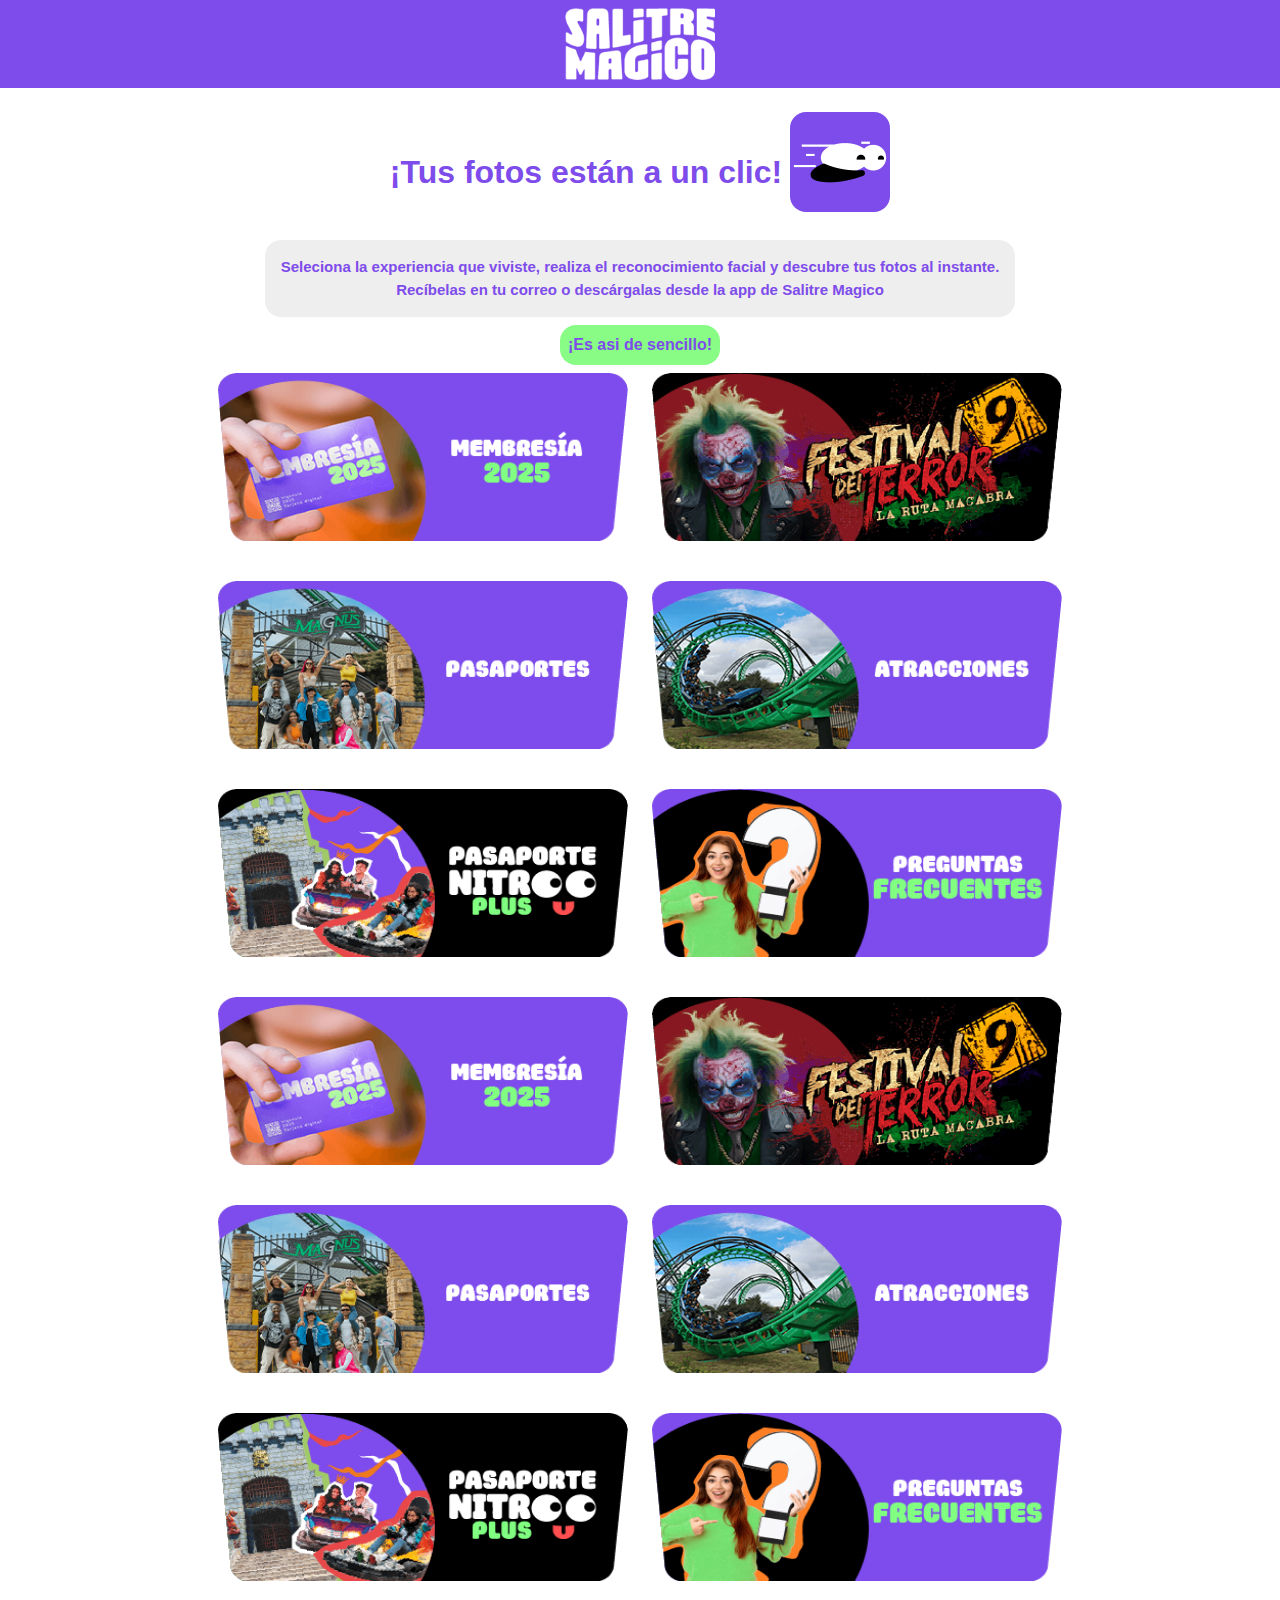
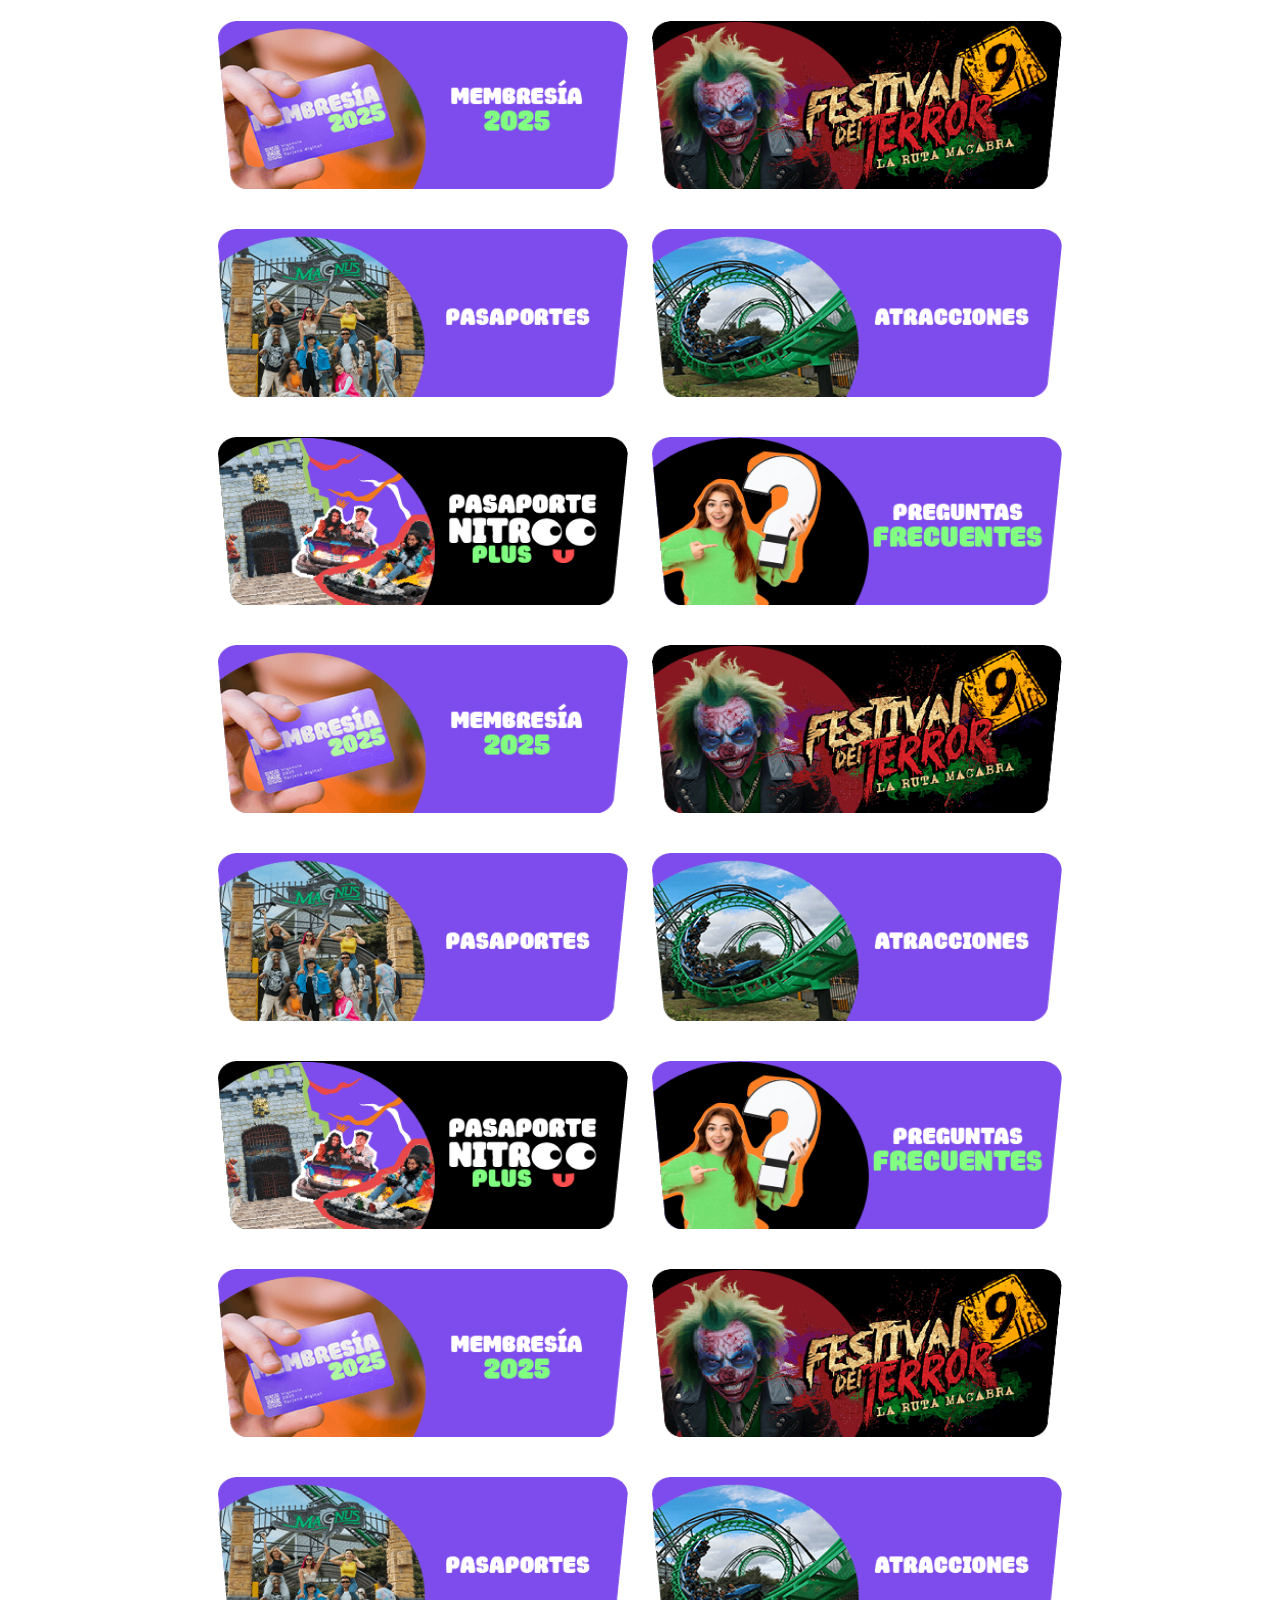
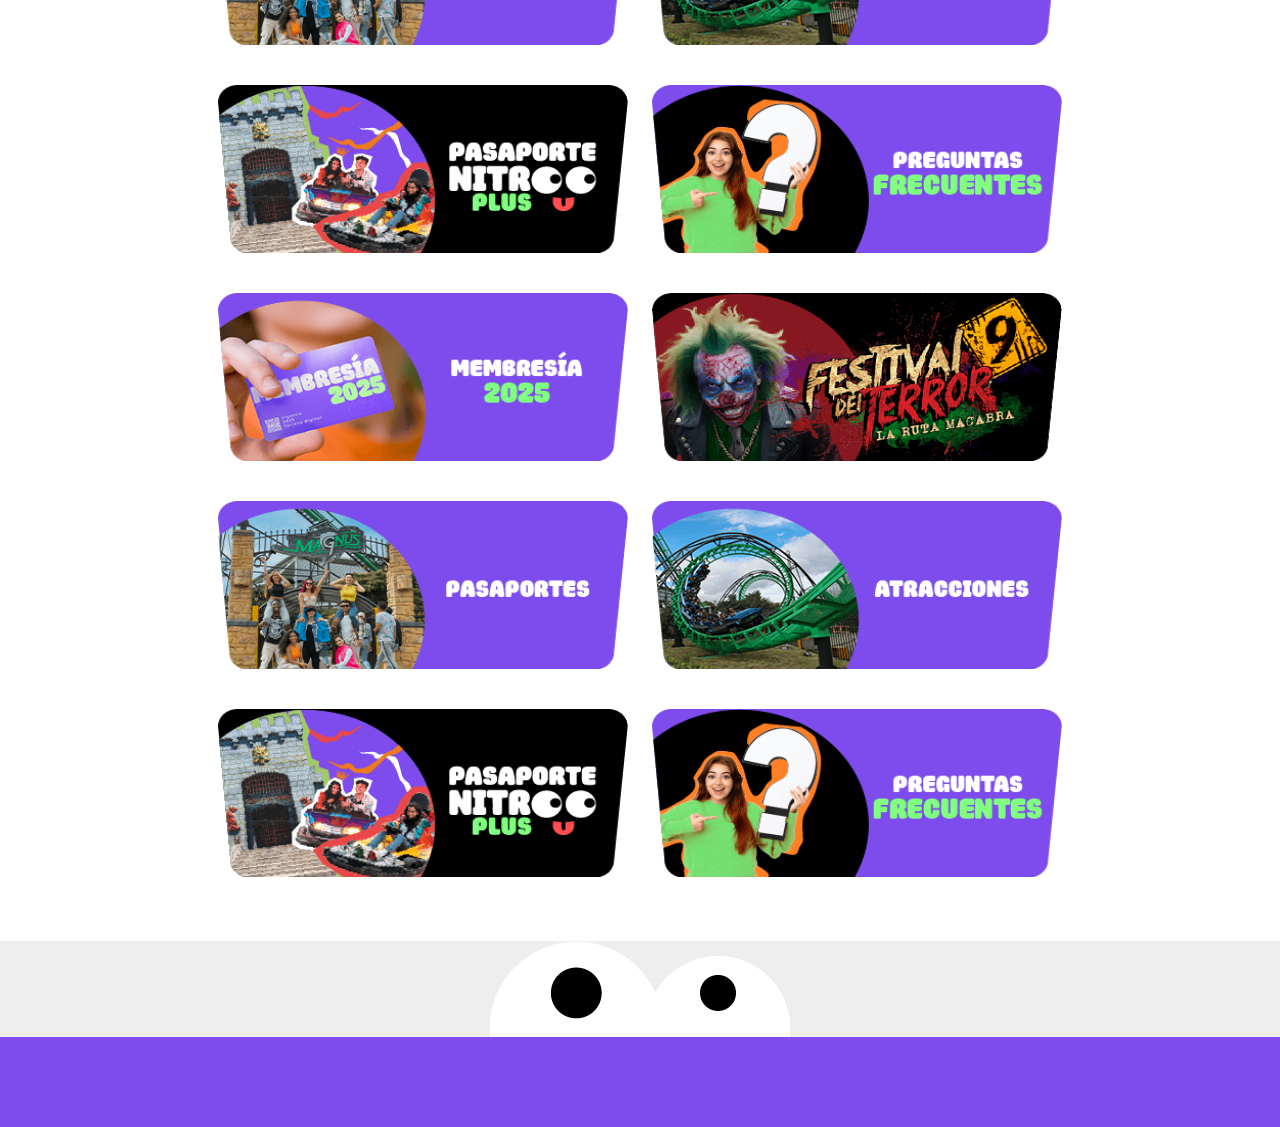
==== index.html @ a3ebba07 "end" ====
<!DOCTYPE html>
<html lang="en">
<head>
  <meta charset="UTF-8">
  <meta name="viewport" content="width=device-width, initial-scale=1.0">
  <title>Categorias</title>
  <link rel="stylesheet" href="css/global.css">
    <link href="https://cdn.jsdelivr.net/npm/bootstrap@5.3.3/dist/css/bootstrap.min.css" rel="stylesheet" integrity="sha384-QWTKZyjpPEjISv5WaRU9OFeRpok6YctnYmDr5pNlyT2bRjXh0JMhjY6hW+ALEwIH" crossorigin="anonymous">
    <link rel="stylesheet" href="https://cdn.jsdelivr.net/npm/bootstrap-icons@1.11.3/font/bootstrap-icons.min.css">
</head>
<body>
<nav class="navbar navbar-expand-lg bg-body-tertiary" style="background-color: #7e4cea !important;">
    <div class="container-fluid">            
        <img src="galery/logo.png" class="img-fluid mx-auto d-block" style="width: 150px;" alt="..." onclick="window.location.href=('/sal_fotos/')">
    </div>
</nav>


<div class="d-flex justify-content-center container-fluid mt-4" >
  <h1 class="d-flex justify-content-center align-items-center gap-2 fs-2 flex-wrap text-center" style="color: #7e4cea;font-weight: 600 !important;">
    ¡Tus fotos están a un clic!
    <span id="image-container">
      <img class="rounded-4 active" src="galery/emo_salitre/ANDRENALINA.png" alt="">
      <img class="rounded-4 " src="galery/emo_salitre/EMOCION.png" alt="">
      <img class="rounded-4 " src="galery/emo_salitre/euforia.png" alt="" >
      <img class="rounded-4 " src="galery/emo_salitre/locura.png" alt="">
      <img class="rounded-4 " src="galery/emo_salitre/IMAGEN AL LADO DEL PRECIO CON FONDO.png" alt="" >
    </span>               
  </h1>
</div>
<div class="d-flex justify-content-center align-items-center flex-column" >
  <div class="d-flex justify-content-center align-items-center flex-column p-3 rounded-4"  style="background-color: var(--G_borde2);color: var(--C_principal);font-weight: bold;margin: 0px 6px 0px 6px;">
    <p class="text-center m-0" style="font-size: 15px !important;">Seleciona la experiencia que viviste, realiza el reconocimiento facial y descubre tus fotos al instante.<br>Recíbelas en tu correo o descárgalas desde la app de Salitre Magico</p>    
  </div>
  <div class="p-2 rounded-4 mt-2" style="background-color: var(--V_pricipal);color: var(--C_principal);font-weight: bold;">
    ¡Es asi de sencillo!
  </div>
</div>

<div class="container-fluid">
  <div class="mt-2 d-flex justify-content-center align-items-center">
    <div class="column d-flex gap-4 flex-wrap align-items-center justify-content-center mb-5" style="max-width: 1800px;">        
      <img height="184" src="galery/cat_1.png" class="attachment-full size-full img_category pb-3" alt="" onclick="window.location.href=('/sal_fotos/sub_elements.html')">
      <img height="184" src="galery/cat_2.png" class="attachment-full size-full img_category pb-3" alt="" onclick="window.location.href=('/sal_fotos/sub_elements.html')">
      <img height="184" src="galery/cat_3.png" class="attachment-full size-full img_category pb-3" alt="" onclick="window.location.href=('/sal_fotos/sub_elements.html')">      
      <img height="184" src="galery/cat_4.png" class="attachment-full size-full img_category pb-3" alt="" onclick="window.location.href=('/sal_fotos/sub_elements.html')">      
      <img height="184" src="galery/cat_5.png" class="attachment-full size-full img_category pb-3" alt="" onclick="window.location.href=('/sal_fotos/sub_elements.html')">      
      <img height="184" src="galery/cat_6.png" class="attachment-full size-full img_category pb-3" alt="" onclick="window.location.href=('/sal_fotos/sub_elements.html')">      
      <img height="184" src="galery/cat_1.png" class="attachment-full size-full img_category pb-3" alt="" onclick="window.location.href=('/sal_fotos/sub_elements.html')">
      <img height="184" src="galery/cat_2.png" class="attachment-full size-full img_category pb-3" alt="" onclick="window.location.href=('/sal_fotos/sub_elements.html')">
      <img height="184" src="galery/cat_3.png" class="attachment-full size-full img_category pb-3" alt="" onclick="window.location.href=('/sal_fotos/sub_elements.html')">      
      <img height="184" src="galery/cat_4.png" class="attachment-full size-full img_category pb-3" alt="" onclick="window.location.href=('/sal_fotos/sub_elements.html')">      
      <img height="184" src="galery/cat_5.png" class="attachment-full size-full img_category pb-3" alt="" onclick="window.location.href=('/sal_fotos/sub_elements.html')">      
      <img height="184" src="galery/cat_6.png" class="attachment-full size-full img_category pb-3" alt="" onclick="window.location.href=('/sal_fotos/sub_elements.html')">      
      <img height="184" src="galery/cat_1.png" class="attachment-full size-full img_category pb-3" alt="" onclick="window.location.href=('/sal_fotos/sub_elements.html')">
      <img height="184" src="galery/cat_2.png" class="attachment-full size-full img_category pb-3" alt="" onclick="window.location.href=('/sal_fotos/sub_elements.html')">
      <img height="184" src="galery/cat_3.png" class="attachment-full size-full img_category pb-3" alt="" onclick="window.location.href=('/sal_fotos/sub_elements.html')">      
      <img height="184" src="galery/cat_4.png" class="attachment-full size-full img_category pb-3" alt="" onclick="window.location.href=('/sal_fotos/sub_elements.html')">      
      <img height="184" src="galery/cat_5.png" class="attachment-full size-full img_category pb-3" alt="" onclick="window.location.href=('/sal_fotos/sub_elements.html')">      
      <img height="184" src="galery/cat_6.png" class="attachment-full size-full img_category pb-3" alt="" onclick="window.location.href=('/sal_fotos/sub_elements.html')">      
      <img height="184" src="galery/cat_1.png" class="attachment-full size-full img_category pb-3" alt="" onclick="window.location.href=('/sal_fotos/sub_elements.html')">
      <img height="184" src="galery/cat_2.png" class="attachment-full size-full img_category pb-3" alt="" onclick="window.location.href=('/sal_fotos/sub_elements.html')">
      <img height="184" src="galery/cat_3.png" class="attachment-full size-full img_category pb-3" alt="" onclick="window.location.href=('/sal_fotos/sub_elements.html')">      
      <img height="184" src="galery/cat_4.png" class="attachment-full size-full img_category pb-3" alt="" onclick="window.location.href=('/sal_fotos/sub_elements.html')">      
      <img height="184" src="galery/cat_5.png" class="attachment-full size-full img_category pb-3" alt="" onclick="window.location.href=('/sal_fotos/sub_elements.html')">      
      <img height="184" src="galery/cat_6.png" class="attachment-full size-full img_category pb-3" alt="" onclick="window.location.href=('/sal_fotos/sub_elements.html')">      
      <img height="184" src="galery/cat_1.png" class="attachment-full size-full img_category pb-3" alt="" onclick="window.location.href=('/sal_fotos/sub_elements.html')">
      <img height="184" src="galery/cat_2.png" class="attachment-full size-full img_category pb-3" alt="" onclick="window.location.href=('/sal_fotos/sub_elements.html')">
      <img height="184" src="galery/cat_3.png" class="attachment-full size-full img_category pb-3" alt="" onclick="window.location.href=('/sal_fotos/sub_elements.html')">      
      <img height="184" src="galery/cat_4.png" class="attachment-full size-full img_category pb-3" alt="" onclick="window.location.href=('/sal_fotos/sub_elements.html')">      
      <img height="184" src="galery/cat_5.png" class="attachment-full size-full img_category pb-3" alt="" onclick="window.location.href=('/sal_fotos/sub_elements.html')">      
      <img height="184" src="galery/cat_6.png" class="attachment-full size-full img_category pb-3" alt="" onclick="window.location.href=('/sal_fotos/sub_elements.html')">      
      <img height="184" src="galery/cat_1.png" class="attachment-full size-full img_category pb-3" alt="" onclick="window.location.href=('/sal_fotos/sub_elements.html')">
      <img height="184" src="galery/cat_2.png" class="attachment-full size-full img_category pb-3" alt="" onclick="window.location.href=('/sal_fotos/sub_elements.html')">
      <img height="184" src="galery/cat_3.png" class="attachment-full size-full img_category pb-3" alt="" onclick="window.location.href=('/sal_fotos/sub_elements.html')">      
      <img height="184" src="galery/cat_4.png" class="attachment-full size-full img_category pb-3" alt="" onclick="window.location.href=('/sal_fotos/sub_elements.html')">      
      <img height="184" src="galery/cat_5.png" class="attachment-full size-full img_category pb-3" alt="" onclick="window.location.href=('/sal_fotos/sub_elements.html')">      
      <img height="184" src="galery/cat_6.png" class="attachment-full size-full img_category pb-3" alt="" onclick="window.location.href=('/sal_fotos/sub_elements.html')">      
    </div>
  </div>                     
</div>

<footer>
  <div class="d-flex justify-content-center" style="background-color: var(--G_borde2);">
    <img src="galery/emoji ojos.png" alt="" srcset="" class="img-fluid" style="width: calc(200px + 10vw); max-width: 300px; min-width: 100px;">  
  </div>
  <div style="background-color: #7e4cea;width: 100%;height: 90px;" class="d-flex justify-content-center pt-2"></div>
</footer>
</body>

</html>
<script src="https://cdn.jsdelivr.net/npm/bootstrap@5.3.3/dist/js/bootstrap.bundle.min.js" integrity="sha384-YvpcrYf0tY3lHB60NNkmXc5s9fDVZLESaAA55NDzOxhy9GkcIdslK1eN7N6jIeHz" crossorigin="anonymous"></script>
<script type="module">
  const images = document.querySelectorAll('#image-container img');
  let currentIndex = 0;

  images[currentIndex].classList.add('active');

  setInterval(() => {
      
      images[currentIndex].classList.remove('active');
      images[currentIndex].classList.add('next');
          
      currentIndex = (currentIndex + 1) % images.length;
      images[currentIndex].classList.remove('next');  
      images[currentIndex].classList.add('active');
  }, 2000);

</script>
---- css/global.css ----
*{
  box-sizing: border-box;
  margin: 0;
  font-family: 'M PLUS Rounded 1c', sans-serif;    
}
body{
    height: 100vh;
    width: 100%;
    display: flex;
    justify-content: space-between;
    flex-direction: column;

}
:root {
    --C_principal: #7e4cea;
    --C_oscuro:#4f3a99;
    --C_clara:#a68ee8;
    --V_pricipal:#88fc84;
    --V_clara:#a9ffa9;
    --V_Clara_plus:#d9ffa9;
    --G_texo:#868686;
    --G_fondo:#b1b1b1;
    --G_borde:#c5c5c5;
    --G_borde2:#eeeeee;
  }
.off_border{
    border: none !important;
}

.img_category{
	width: calc(50px + 50vw);
	max-width: 410px;
	min-width: 100px;

	height: calc(80px + 10vw);
	max-height: 184px;
    transition: 0.3s;
    cursor: pointer;
}

.img_category:hover{
    
    transform: rotate(10deg);
}
.img_container{
    transition: 0.5s;
    cursor: pointer;
}
.img_container:hover{
    cursor: pointer;    
    transform: scale(1.05);    
}
.select_img::before {
    content: "";
    background-image: url(../galery/emo_salitre/IMAGEN\ AL\ LADO\ DEL\ PRECIO\ SIN\ FONDO.png);
    background-size: 40%;
    background-repeat: no-repeat;
    background-position: center;
    width: 100%;
    height: 100%;    
    position: absolute;
    top: 0;
    left: 0;
    background-color: rgba(109, 109, 109, 0.377);
    backdrop-filter: blur(2px); 
    z-index: 2;
    border-radius: 20px; 
}

.checkbox_salitre[type="checkbox"] {	
	-webkit-appearance: none;
	appearance: none;	
	background-color: #fff;	
	margin: 0;	
	font: inherit;
	color: #7e4cea;
	width: 1.15em;
	height: 1.15em;
	border: 0.15em solid #7e4cea;
	border-radius: 0.15em;
	transform: translateY(-0.075em);
	display: grid;
	place-content: center;
  }



  .checkbox_salitre[type="checkbox"]::before {	
	content: "";
	width: 0.65em;
	height: 0.65em;
	transform: scale(0);
	transition: 120ms transform ease-in-out;
	box-shadow: inset 1em 1em var(--form-control-color);
	background-color: #7e4cea;
  }


  .checkbox_salitre[type="checkbox"]:checked::before {
	transform: scale(1);
  }



/*Progres Bar*/
.progres{
    background-color: var(--V_pricipal);
    padding: 15px 25px 15px 25px;
    border-radius: 15px;
    color: var(--C_oscuro);
    font-weight: 600;
    transition: 0.5s;
}

.progres_active {
    background-color: var(--C_principal);
    color: white;
}


/*Scrool Bar*/
.shoppy_body{    
	height: 500px;
    width: 100%;
    animation: fade-in 0.3s forwards;    
    
}
@keyframes fade-in{
    0%{
        width: 0%;
    }
    100%{
        width: 100%;
    }
}
.shoppy_body::-webkit-scrollbar{
    background: #a68ee88e;
    width: 7px;

}
.shoppy_body::-webkit-scrollbar-thumb{
    background: var(--C_clara);

}

/*Cards*/
.i_content{
    background-position: center;
    background-repeat: no-repeat;
    background-size: contain;
    border-radius: 10%;    
    width: 170px;
    height: 150px;
}

/*Description Overflow*/

.modal_text{
    background: none;
    border: none;
    color: var(--C_principal);
    font-weight: bold;
    position: absolute;
    top: 0;
    right: 0;
    cursor: pointer;
    background: url(/galery/Icons/icon_detail.png);
    width: 30px;
    height: 30px;
    background-repeat: no-repeat;
    background-position: center;
    background-size: contain;
    border-radius: 50%;
    transition: 0.2s;
    z-index: 2;
}
.modal_text:hover{
    width: 35px;
    height: 35px;
}
.modal_text_active{
    z-index: 4;
}
.text_content_active{
    background: var(--C_clara); 
    position: absolute;       
    overflow: initial;
    max-height: fit-content !important;
    z-index: 3;
}
.text_content_active h2{
    color: white !important;

}
.text_content_active h3{    
    color: white !important;

}
.text_content_active p{
    color: white !important;
}


/*Lista Precios*/
.list_price_container{
    list-style: none;
    text-align: center;
    padding: 0px;
    line-height: 25px;
    font-weight: bold;
    font-size: 21px;
}

.restart{
    border: none;
    background: none;
    color: var(--C_principal);
    font-weight: bold;
    font-size: 50px;
    cursor: pointer;
    transition: 0.3s;
}
.restart:hover{
    color: var(--c_oscuro);     
}

.more{
    border: none;
    background: none;
    color: var(--C_principal);
    font-weight: bold;
    font-size: 30px;
    cursor: pointer;
    transition: 0.3s;
}
.more:hover{
    color: var(--V_pricipal);     
}

.quantity_content{
    border: 1px solid var(--G_texo);
    padding: 5px 10px 5px 10px;
    font-size: 30px;    
    height: 40px;    
}

/*Input Descuento*/
.input_des{
    text-align: center;
    border: none;    
    border: 2px solid var(--G_texo);
    border-radius: 1    px;    
    color: var(--G_texo);
    font-size: 15px;

}

.input_des:focus{
    outline: none;
}
/*Botones Persolanizados*/
.aplica_descuento_btn{
    background: none;
    border: none;
    background-color: black;
    color: white;
    width: auto;    
    padding: 10px 30px 10px 30px;
    border-radius: 15px;
    font-weight:bold;
    font-size: 15px;    
    background-color: var(--V_pricipal);
    color: var(--C_oscuro);
    margin-bottom: 10px;
    transition: 0.3s;
}
.aplica_descuento_btn:hover{
    background-color: var(--V_clara);  
    color: black;  
    cursor: pointer;
}   
.aplica_descuento_btn:active{
    background-color: var(--V_pricipal);
} 

.aplica_descuento_btn2{
    background: none;
    border: none;
    background-color: black;
    color: white;
    width: auto;    
    padding: 10px 30px 10px 30px;
    border-radius: 15px;
    font-weight:bold;
    font-size: 15px;    
    background-color: var(--C_oscuro);
    color: white;
    margin-bottom: 10px;
    transition: 0.3s;
}
.aplica_descuento_btn2:hover{
    background-color: var(--C_clara);
    color: var(--C_oscuro);
    cursor: pointer;
}   
.aplica_descuento_btn2:active{
    background-color: var(--C_oscuro);
} 


.btns_container{
    width: 100%;
    display: flex;
    justify-content: center;    
    margin-top: 20px;
}
.btns_content{
    width: 80%;
    max-width: 700px;
    display: flex;
    justify-content: space-between;  
}

.btn_shoppy{
    background: none;
    border: none;
    background-color: black;
    color: white;
    width: auto;
    padding: 10px 50px 10px 50px;
    border-radius: 15px;
    font-weight:bold;
    font-size: 15px;
    cursor: pointer;
    transition: 0.3s;
}
.btn_shoppy:hover{
    padding: 10px 55px 10px 55px;
}
.ant{
    background-color: var(--C_principal);
}
.ant:hover{
    background-color: var(--C_oscuro);
}
.ant:active{
    background-color: var(--C_principal);
}

.next{
    background-color: var(--V_pricipal);
    color: var(--C_oscuro);
    transition: 0.3s;

}
.next:hover{
    background-color: var(--V_clara);
    
}
.next:active{
    background-color: var(--V_pricipal);
}

/*Background con  imagenes*/
.img_bag{
	background-size: contain;
    background-repeat: no-repeat;
    background-position: center;
}


/*Puntos de quiebre*/
@media all and (max-width: 767px) {
    h5{
        font-size: 17px !important;
    }
    p{
        font-size: 12px !important;
    }
    .container_data_photo{
        gap: 10px;
    }
}

/*Cambio de imagenes index*/
#image-container {
    position: relative;    
    height: max-content;    
    width: 100px;    
    height: 120px;
    overflow: hidden;
    
}

#image-container img {
    max-width: 100px;
    
    position: absolute;
    top: 0;
    left: 0;
    opacity: 0;
    transform: translateY(0);
    transition: opacity 1s ease-in-out;
    height: 100px;
}

.active{    
    opacity: 1 !important;
    animation: 1s alternate slide_out2;
}
.next{    
    opacity: 0 !important;
    animation: 1s alternate slide_out;
}

@keyframes slide_out {
    0%{        
        transform: translateY(0);
    }60%{        
        transform: translateY(120%);
    }100%{        
        transform: translateY(100%);    
    }
}

@keyframes slide_out2 {
    0%{        
        transform: translateY(-100%);
    }60%{        
        transform: translateY(20%);
    }100%{        
        transform: translateY(0);    
    }
}

/*Addi*/
.addi_banner_log{
    background: url(https://statics.addi.com/assets/addi-icon-lineal.png) center center / contain no-repeat, transparent;
}
.addi_banner_info_img{
    display: inline-block;
    opacity: 1;
    transform: none;
    width: initial;
    height: 0.8em !important;
}
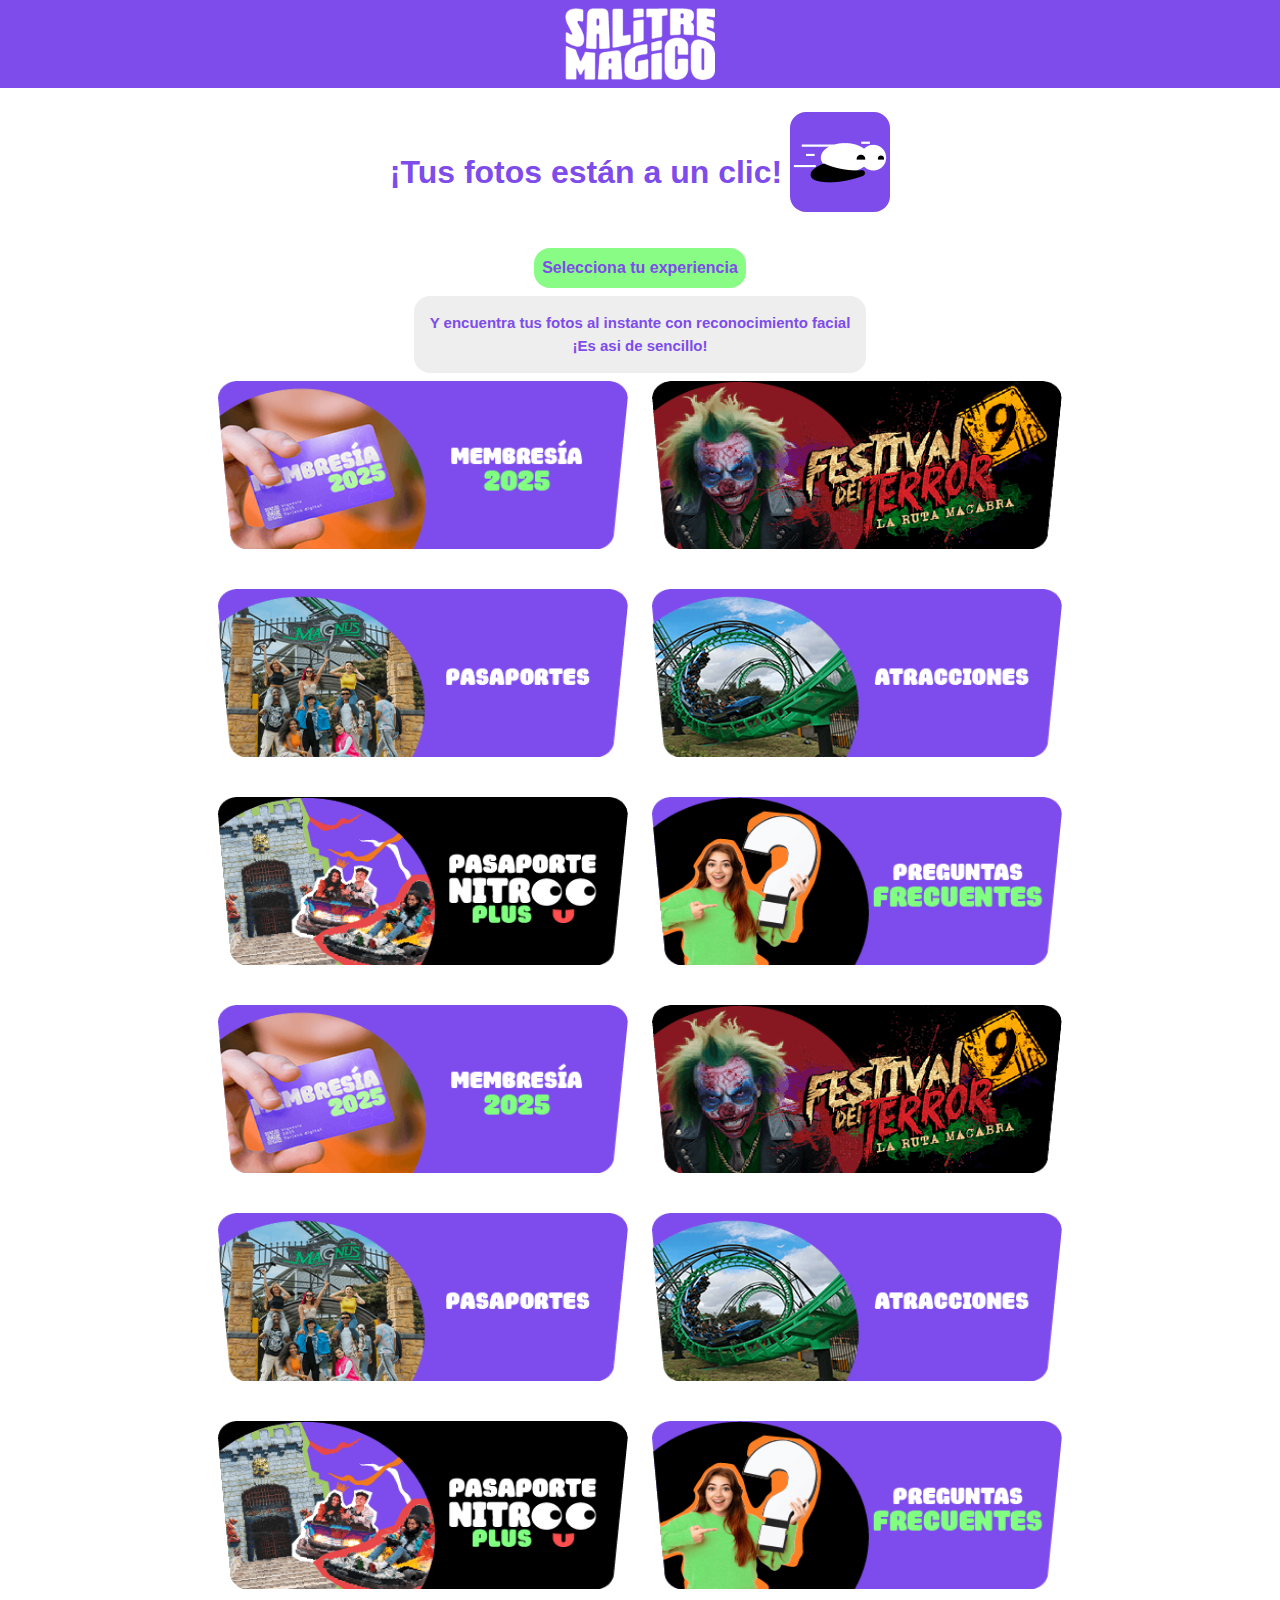
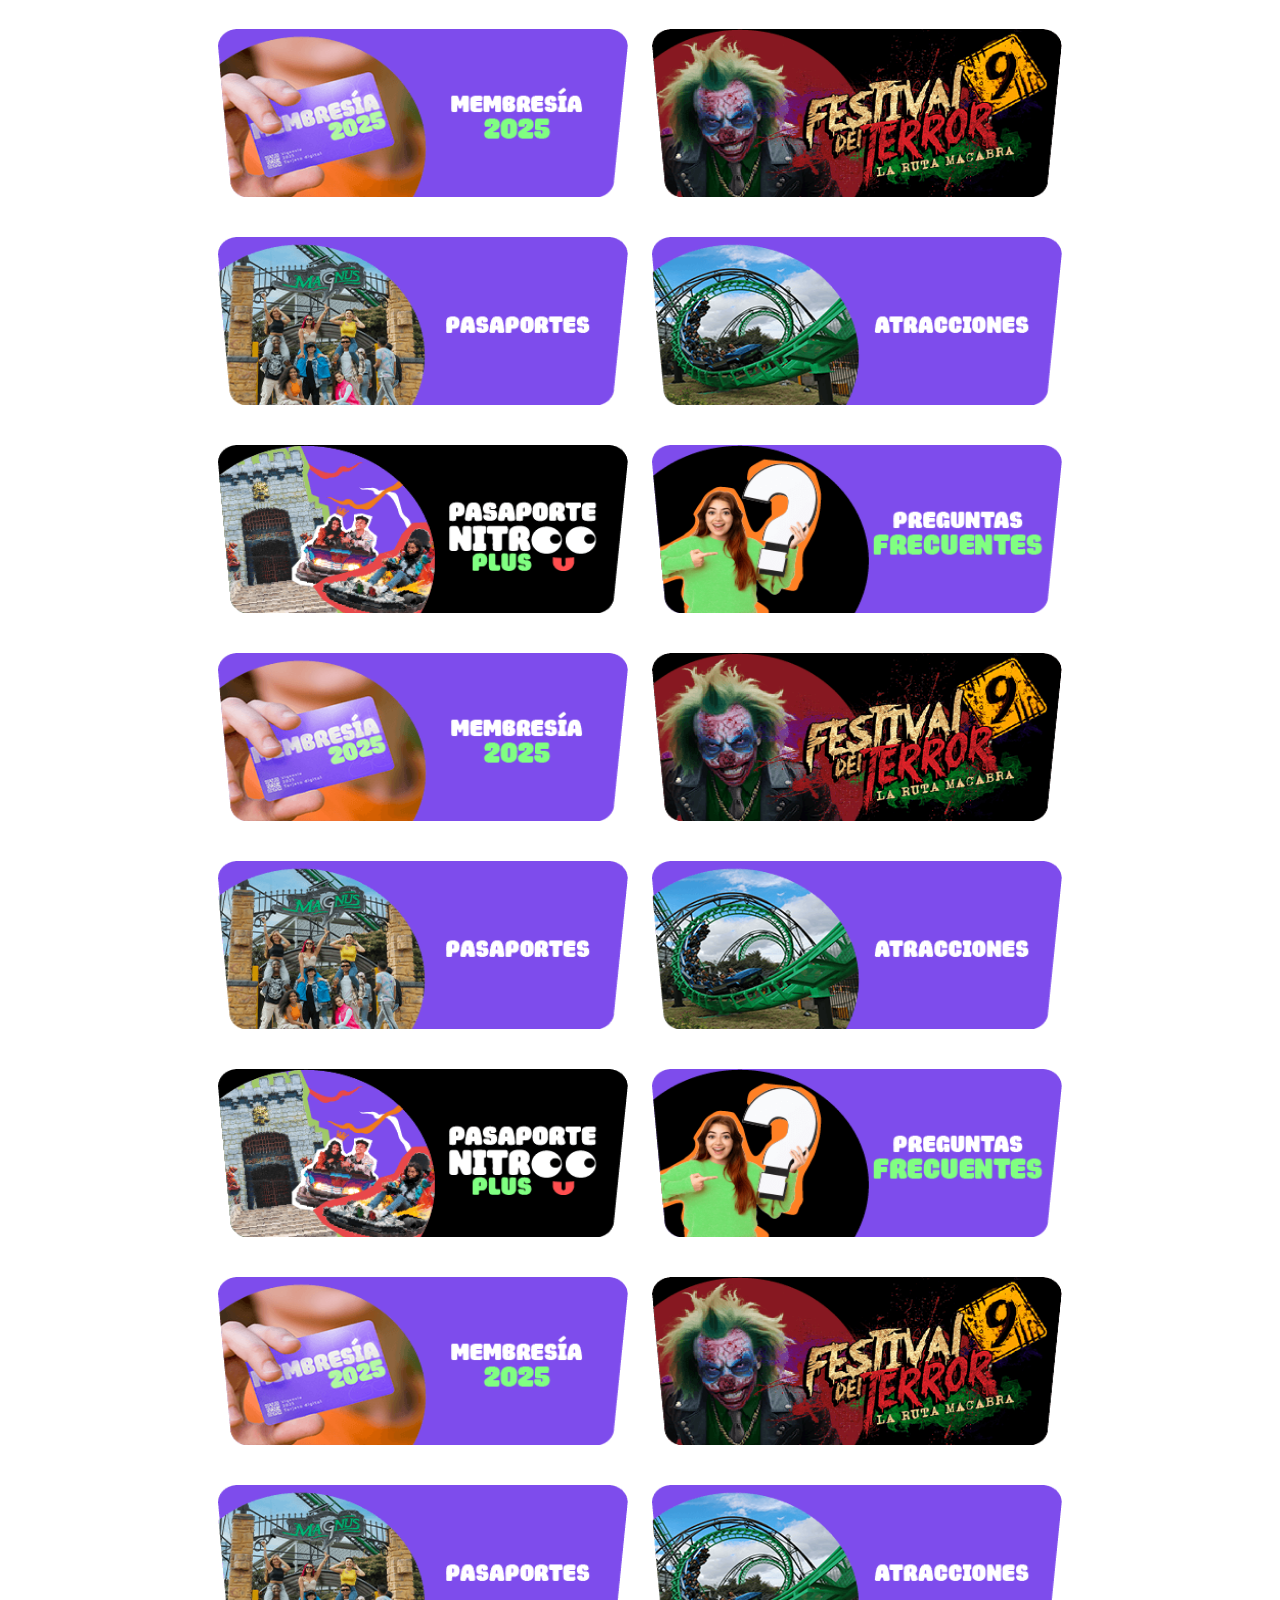
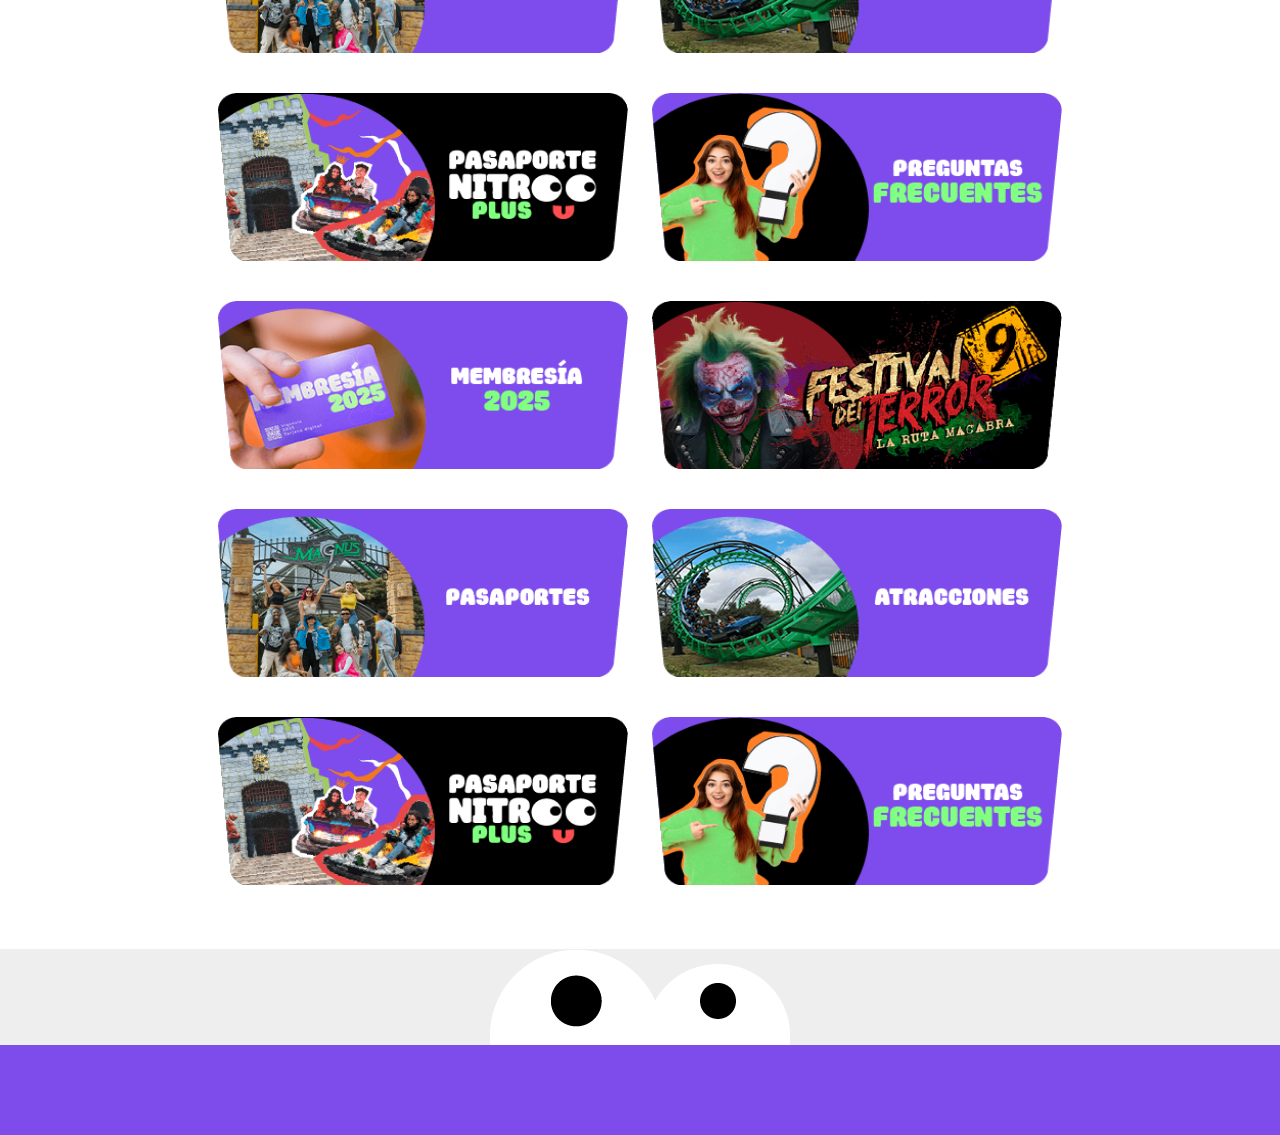
==== commit 3faeb1f3: "End" ====
--- a/index.html
+++ b/index.html
@@ -29,12 +29,13 @@
   </h1>
 </div>
 <div class="d-flex justify-content-center align-items-center flex-column" >
-  <div class="d-flex justify-content-center align-items-center flex-column p-3 rounded-4"  style="background-color: var(--G_borde2);color: var(--C_principal);font-weight: bold;margin: 0px 6px 0px 6px;">
-    <p class="text-center m-0" style="font-size: 15px !important;">Seleciona la experiencia que viviste, realiza el reconocimiento facial y descubre tus fotos al instante.<br>Recíbelas en tu correo o descárgalas desde la app de Salitre Magico</p>    
+  <div class="p-2 rounded-4 mt-2" style="background-color: var(--V_pricipal);color: var(--C_principal);font-weight: bold;">
+    Selecciona tu experiencia
   </div>
-  <div class="p-2 rounded-4 mt-2" style="background-color: var(--V_pricipal);color: var(--C_principal);font-weight: bold;">
-    ¡Es asi de sencillo!
+  <div class="d-flex justify-content-center align-items-center flex-column p-3 rounded-4 mt-2"  style="background-color: var(--G_borde2);color: var(--C_principal);font-weight: bold;margin: 0px 6px 0px 6px;">
+    <p class="text-center m-0" style="font-size: 15px !important;">Y encuentra tus fotos al instante con reconocimiento facial<br> <strong>¡Es asi de sencillo!</strong></p>    
   </div>
+  
 </div>
 
 <div class="container-fluid">
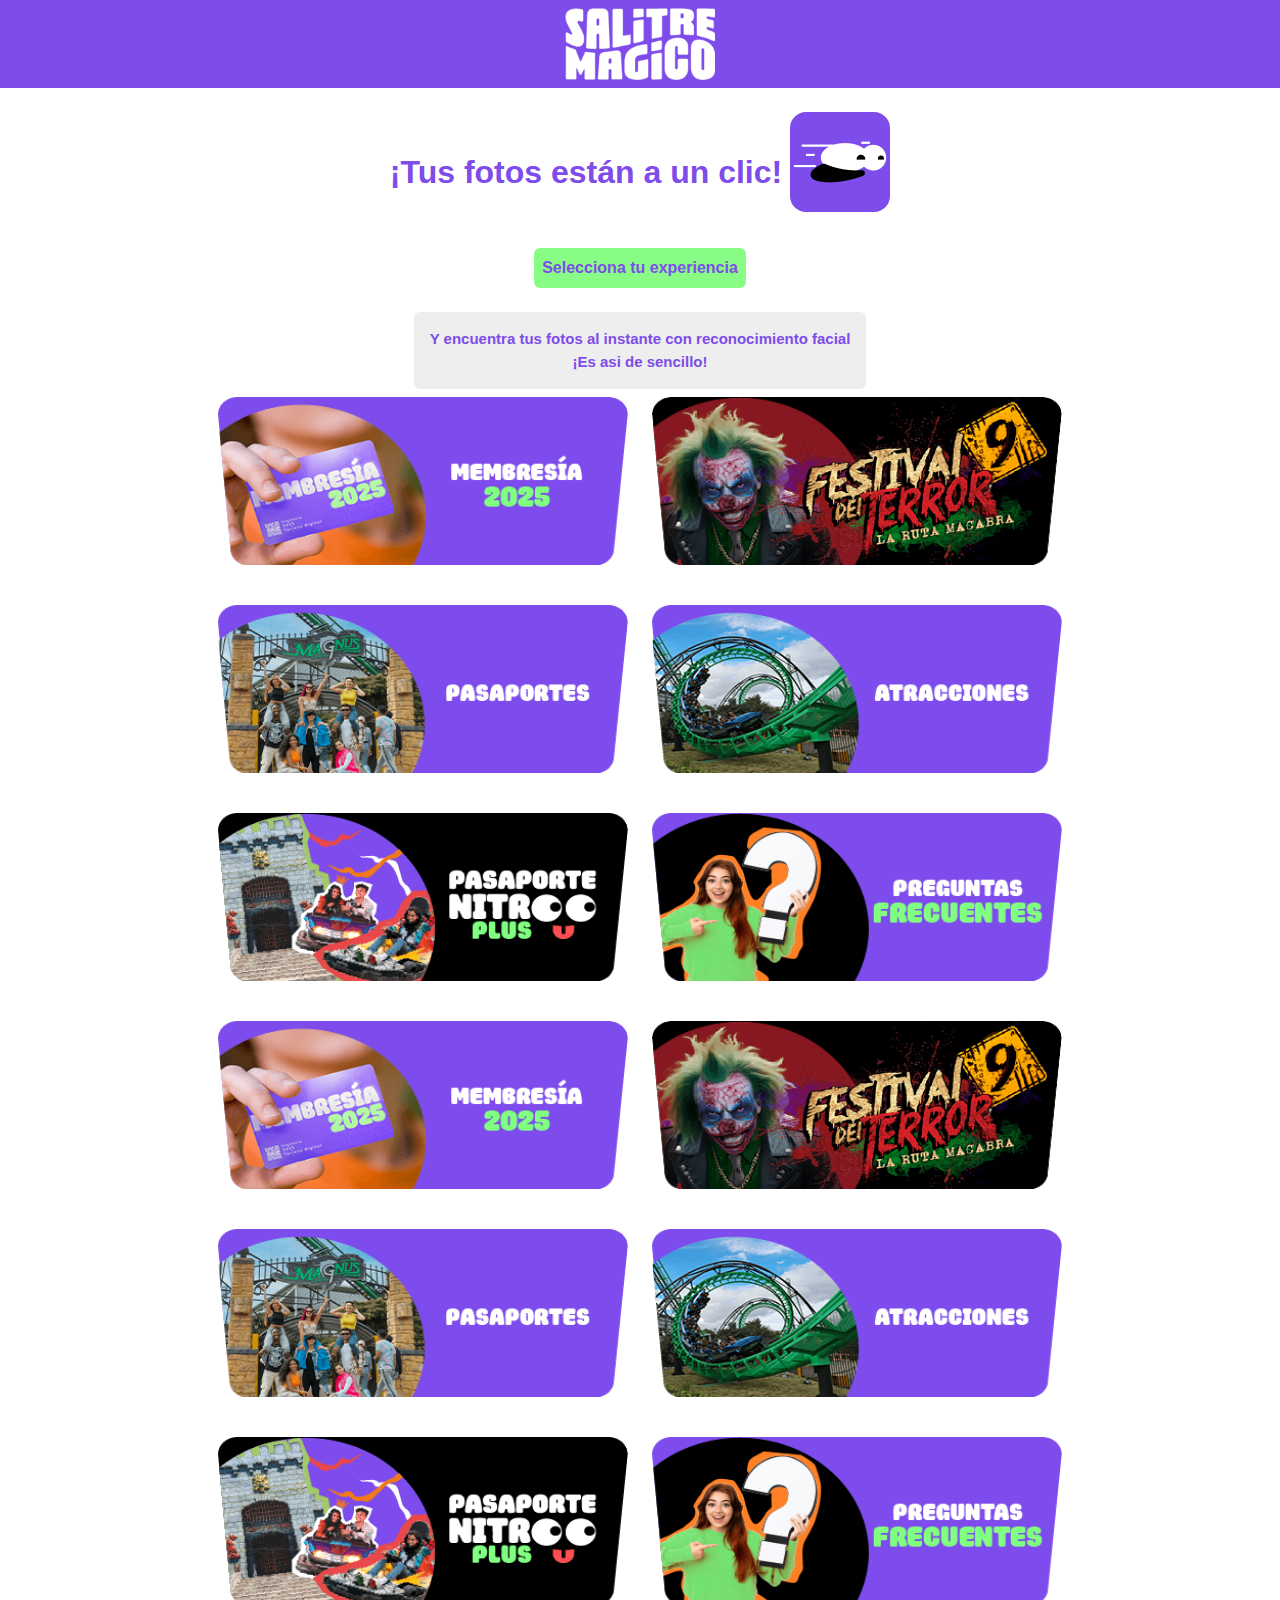
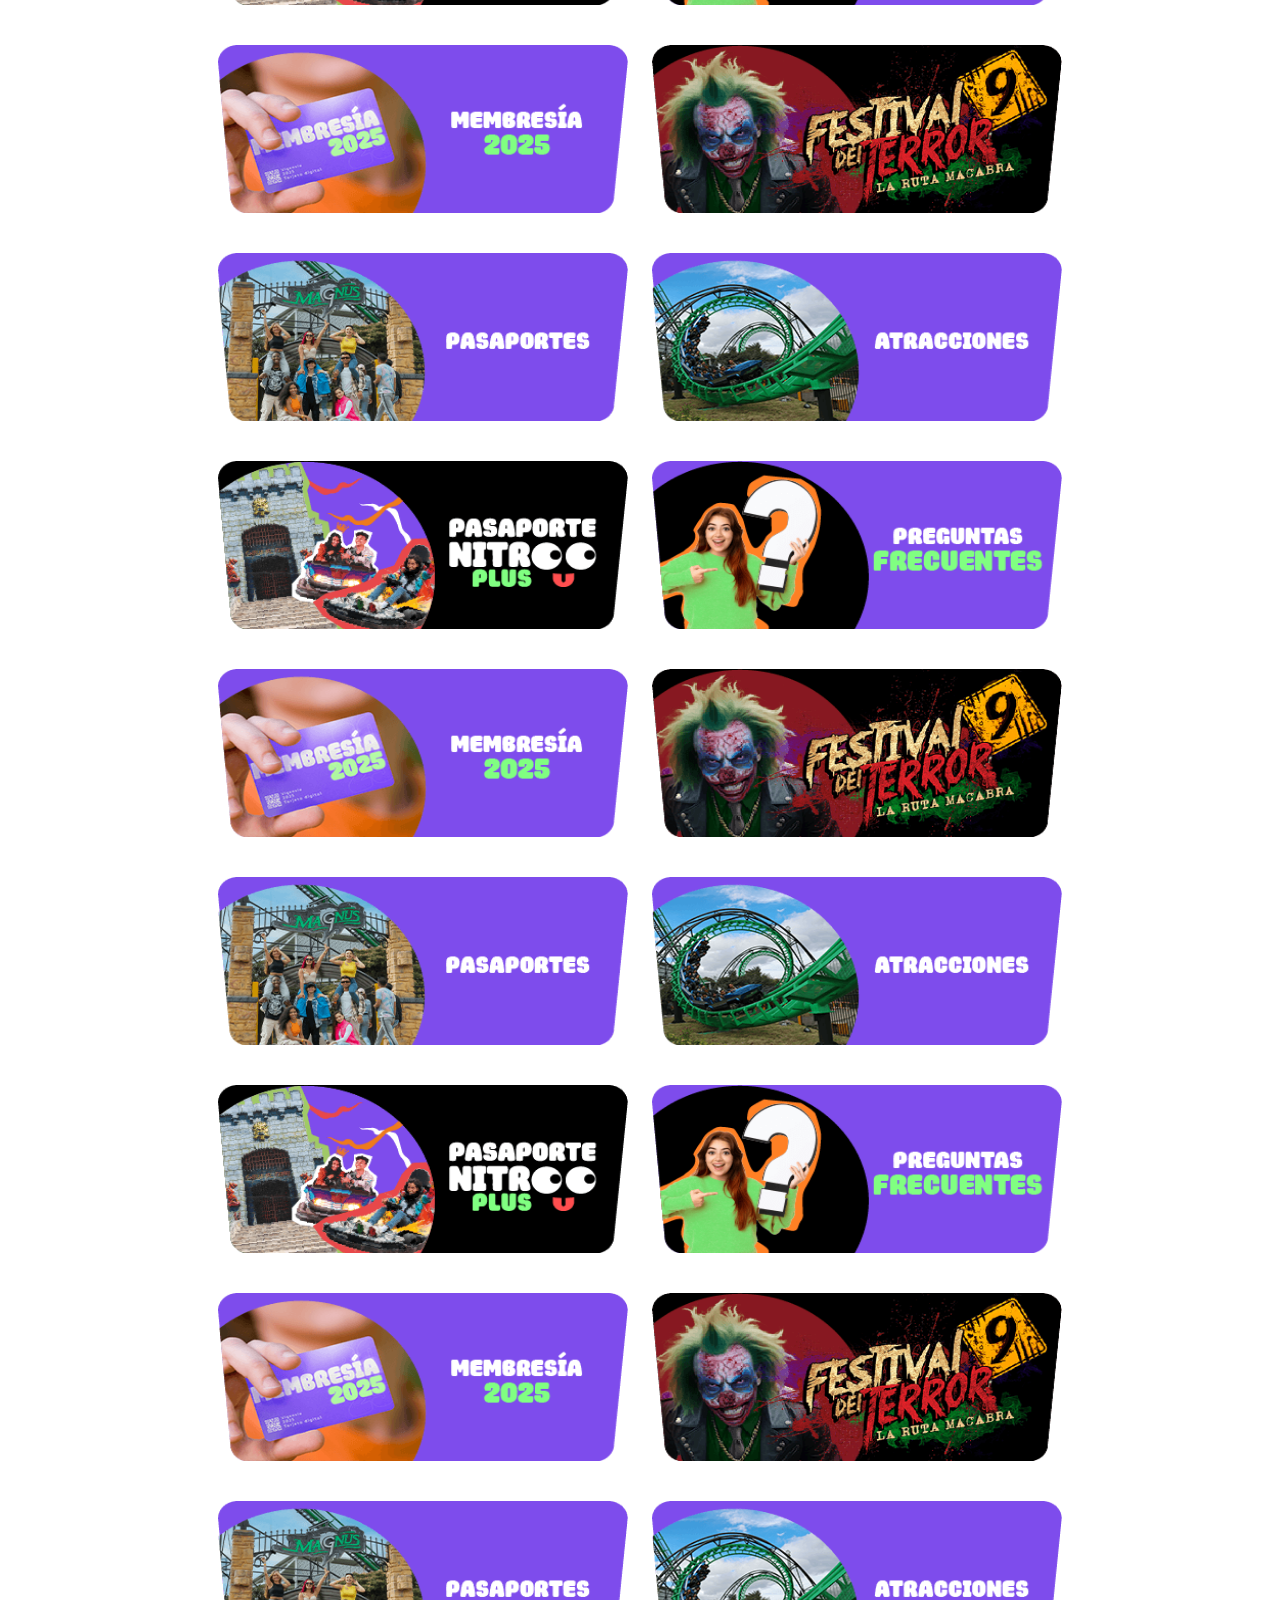
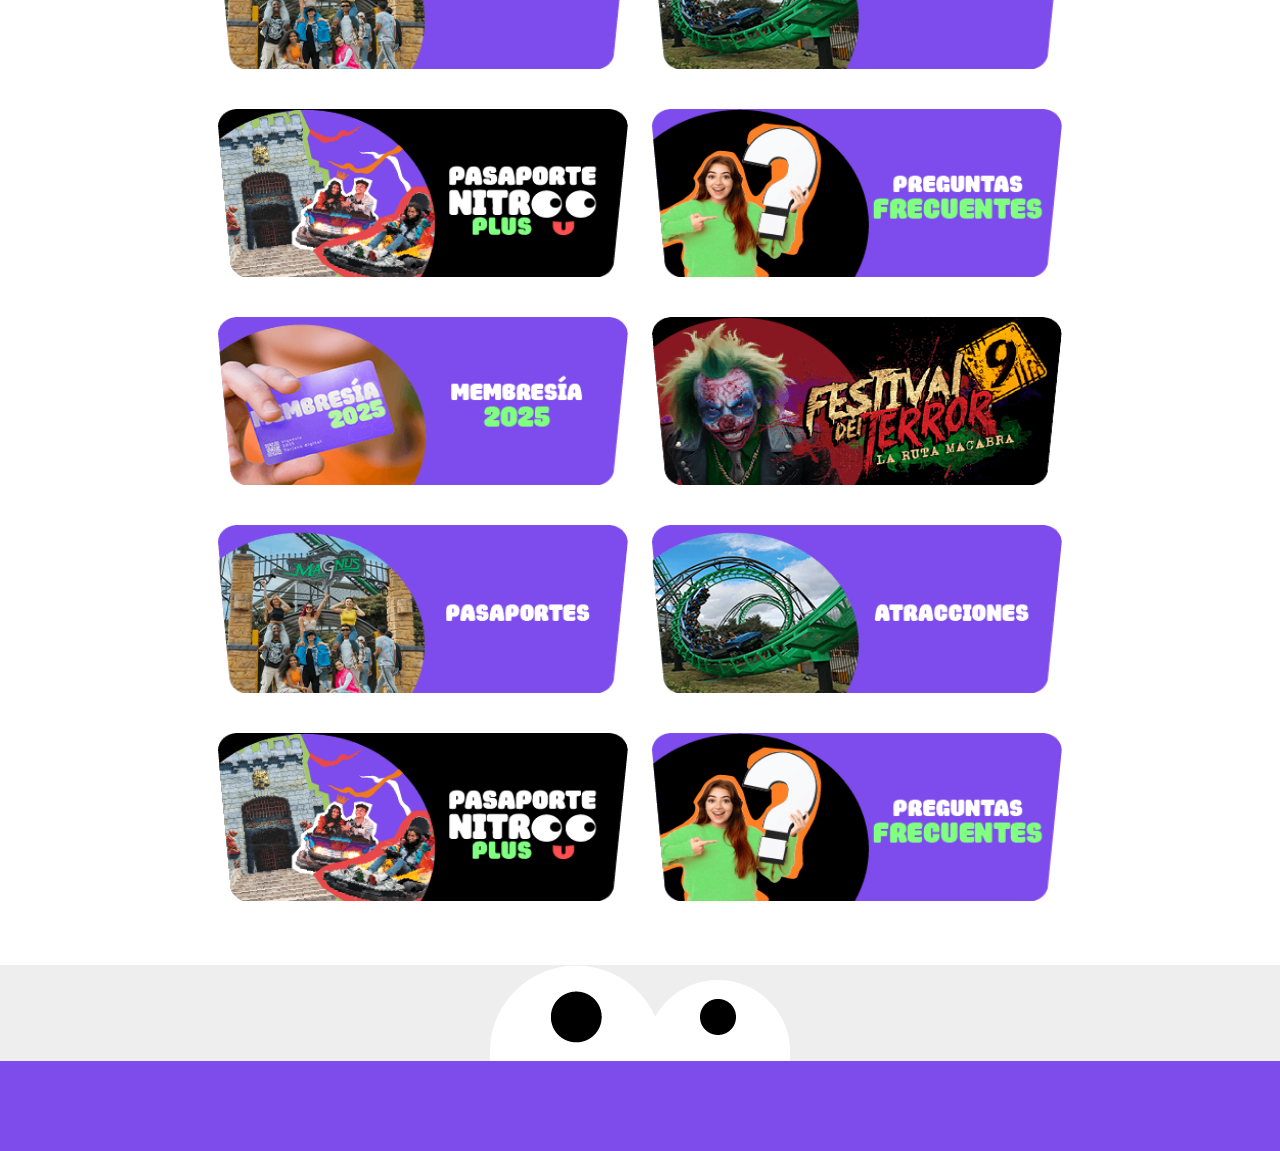
==== commit 4c6e1ebb: "End" ====
--- a/index.html
+++ b/index.html
@@ -29,10 +29,10 @@
   </h1>
 </div>
 <div class="d-flex justify-content-center align-items-center flex-column" >
-  <div class="p-2 rounded-4 mt-2" style="background-color: var(--V_pricipal);color: var(--C_principal);font-weight: bold;">
+  <div class="p-2 rounded-2 mt-2" style="background-color: var(--V_pricipal);color: var(--C_principal);font-weight: bold;">
     Selecciona tu experiencia
   </div>
-  <div class="d-flex justify-content-center align-items-center flex-column p-3 rounded-4 mt-2"  style="background-color: var(--G_borde2);color: var(--C_principal);font-weight: bold;margin: 0px 6px 0px 6px;">
+  <div class="d-flex justify-content-center align-items-center flex-column p-3 rounded-2 mt-4"  style="background-color: var(--G_borde2);color: var(--C_principal);font-weight: bold;margin: 0px 6px 0px 6px;">
     <p class="text-center m-0" style="font-size: 15px !important;">Y encuentra tus fotos al instante con reconocimiento facial<br> <strong>¡Es asi de sencillo!</strong></p>    
   </div>
   
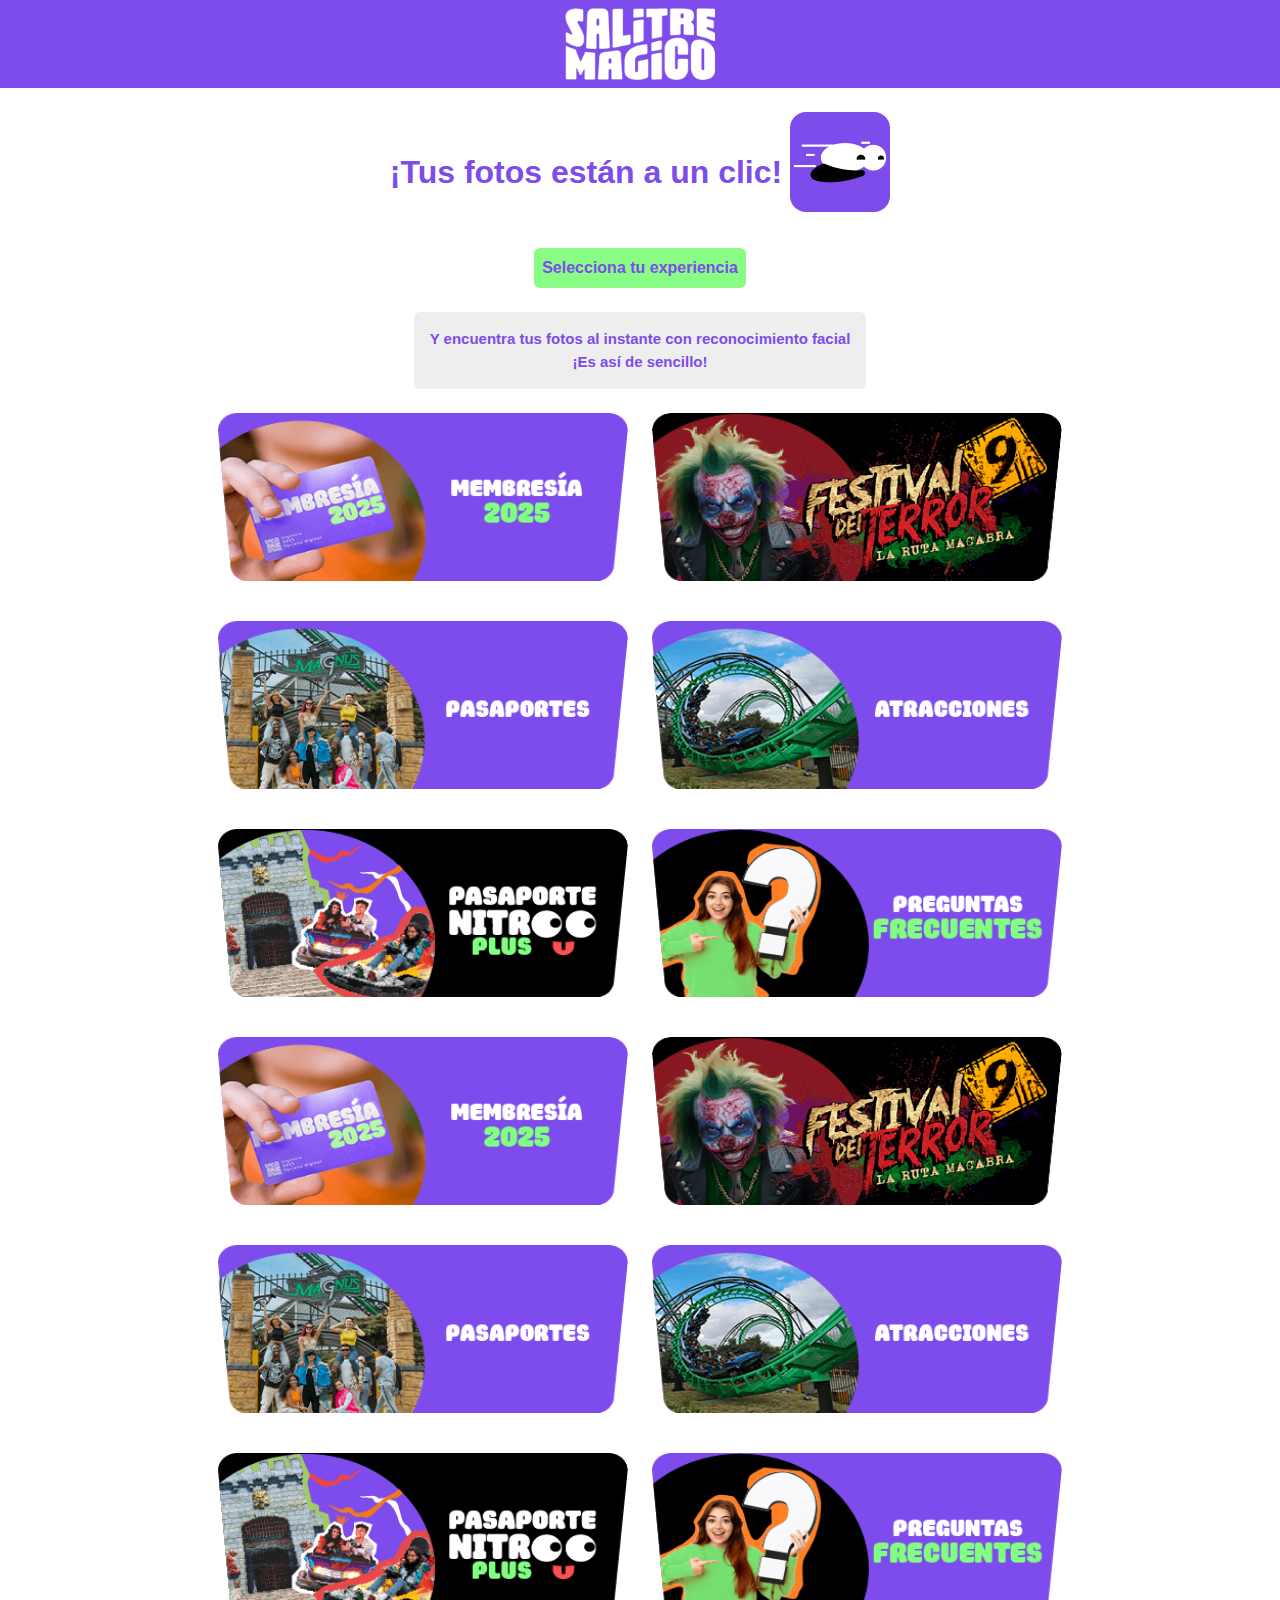
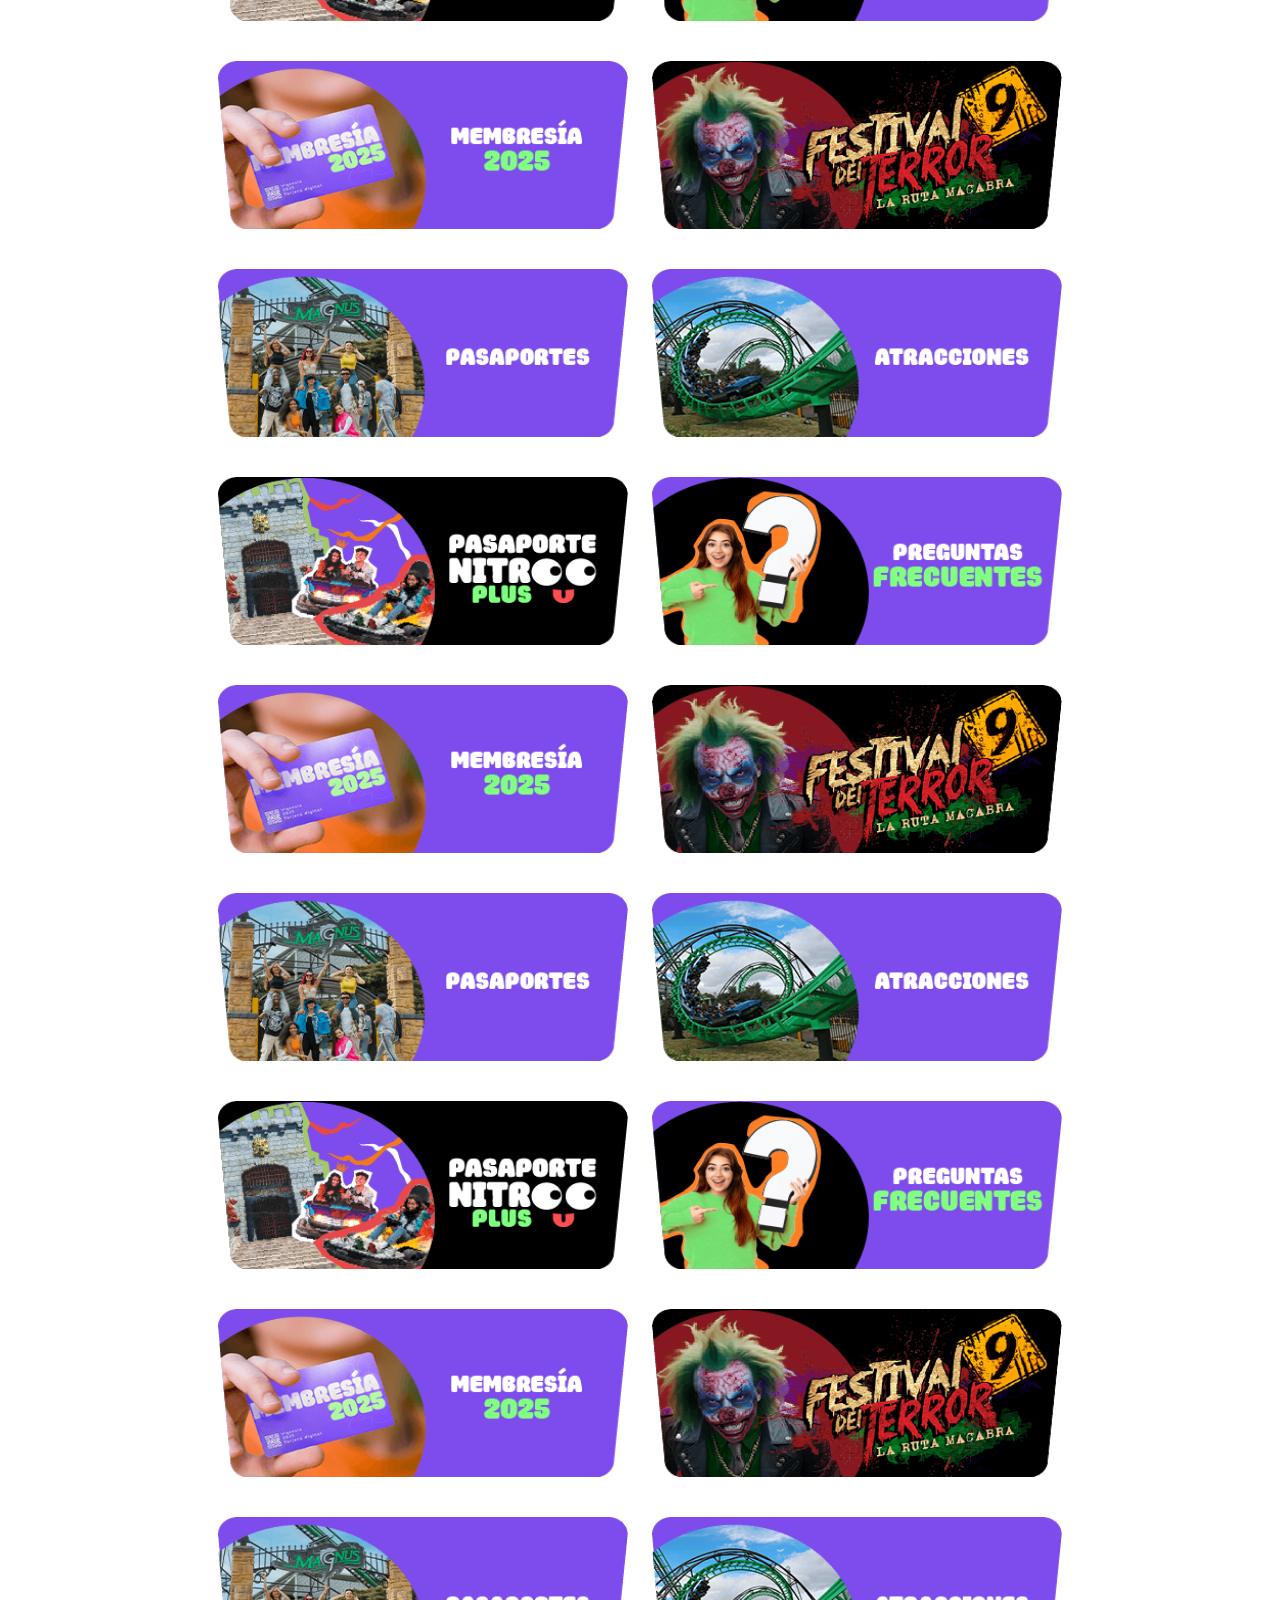
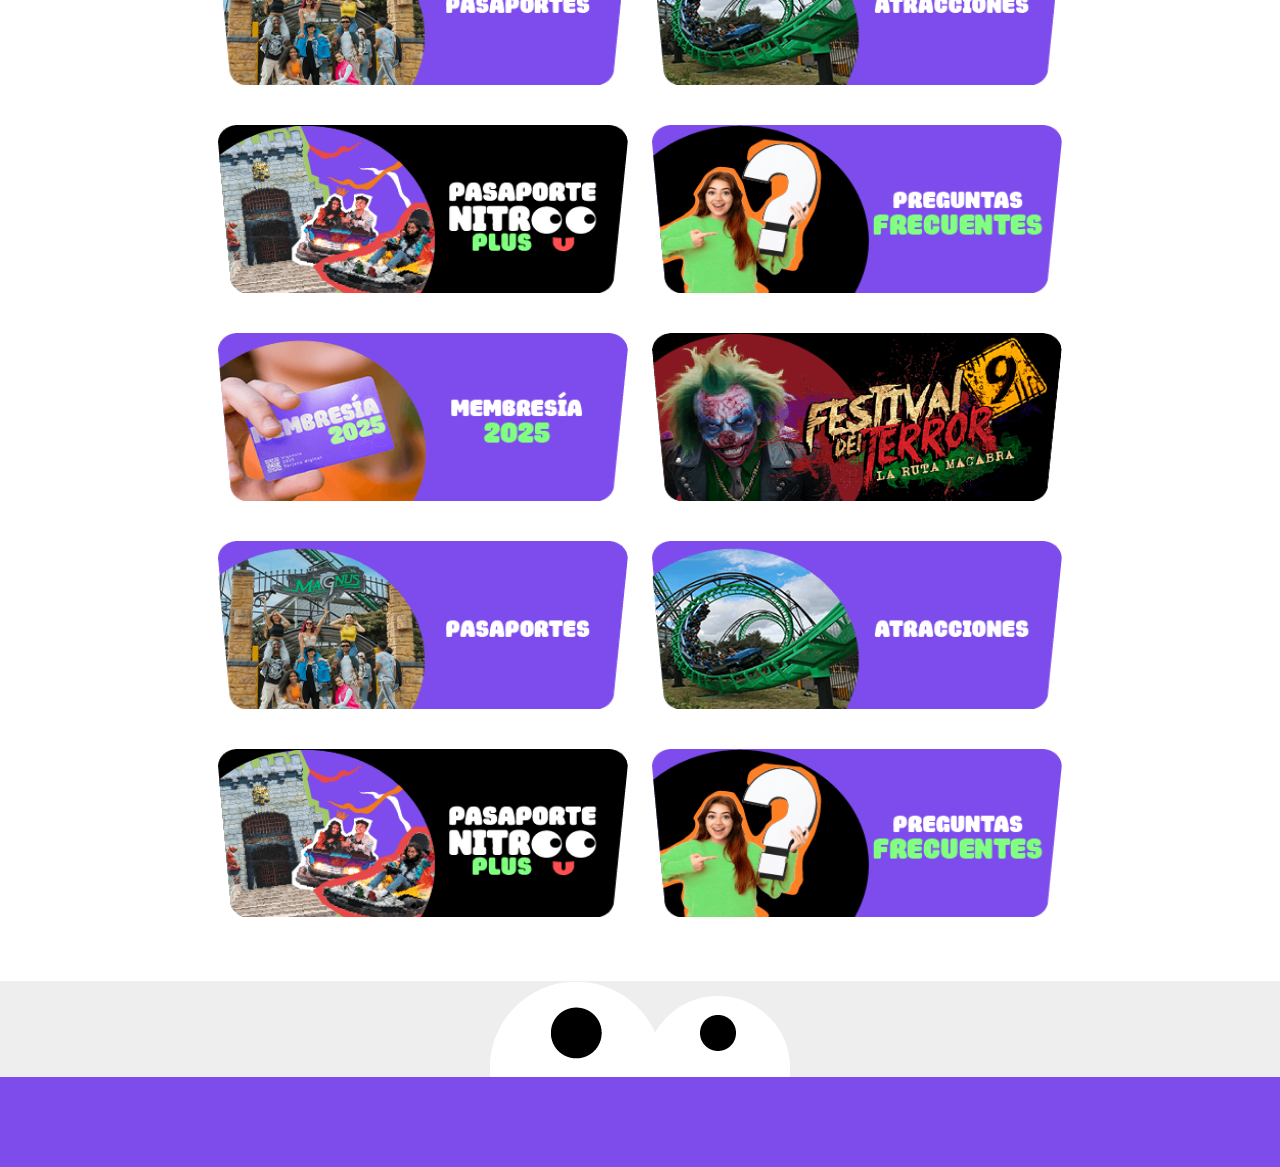
==== commit a5592ea8: "End" ====
--- a/index.html
+++ b/index.html
@@ -33,13 +33,13 @@
     Selecciona tu experiencia
   </div>
   <div class="d-flex justify-content-center align-items-center flex-column p-3 rounded-2 mt-4"  style="background-color: var(--G_borde2);color: var(--C_principal);font-weight: bold;margin: 0px 6px 0px 6px;">
-    <p class="text-center m-0" style="font-size: 15px !important;">Y encuentra tus fotos al instante con reconocimiento facial<br> <strong>¡Es asi de sencillo!</strong></p>    
+    <p class="text-center m-0" style="font-size: 15px !important;">Y encuentra tus fotos al instante con reconocimiento facial<br> <strong>¡Es así de sencillo!</strong></p>    
   </div>
   
 </div>
 
 <div class="container-fluid">
-  <div class="mt-2 d-flex justify-content-center align-items-center">
+  <div class="mt-4 d-flex justify-content-center align-items-center">
     <div class="column d-flex gap-4 flex-wrap align-items-center justify-content-center mb-5" style="max-width: 1800px;">        
       <img height="184" src="galery/cat_1.png" class="attachment-full size-full img_category pb-3" alt="" onclick="window.location.href=('/sal_fotos/sub_elements.html')">
       <img height="184" src="galery/cat_2.png" class="attachment-full size-full img_category pb-3" alt="" onclick="window.location.href=('/sal_fotos/sub_elements.html')">
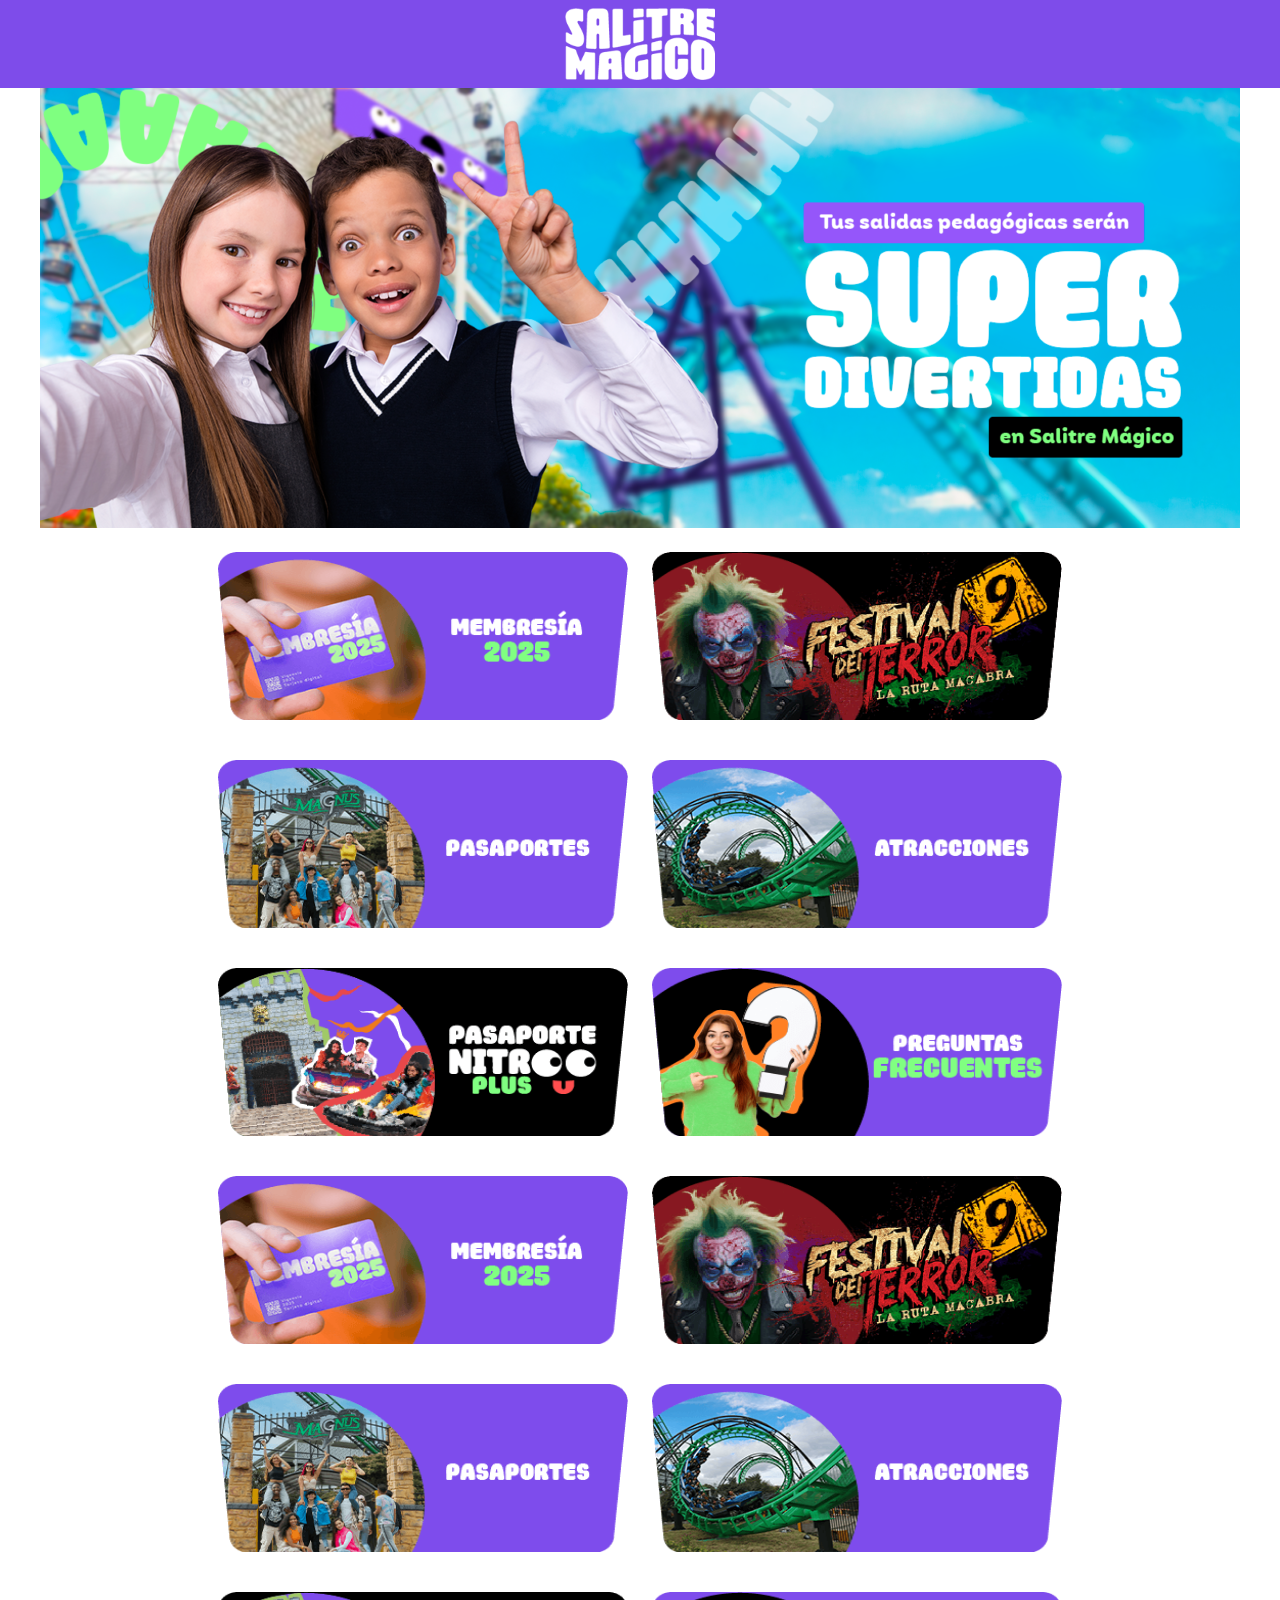
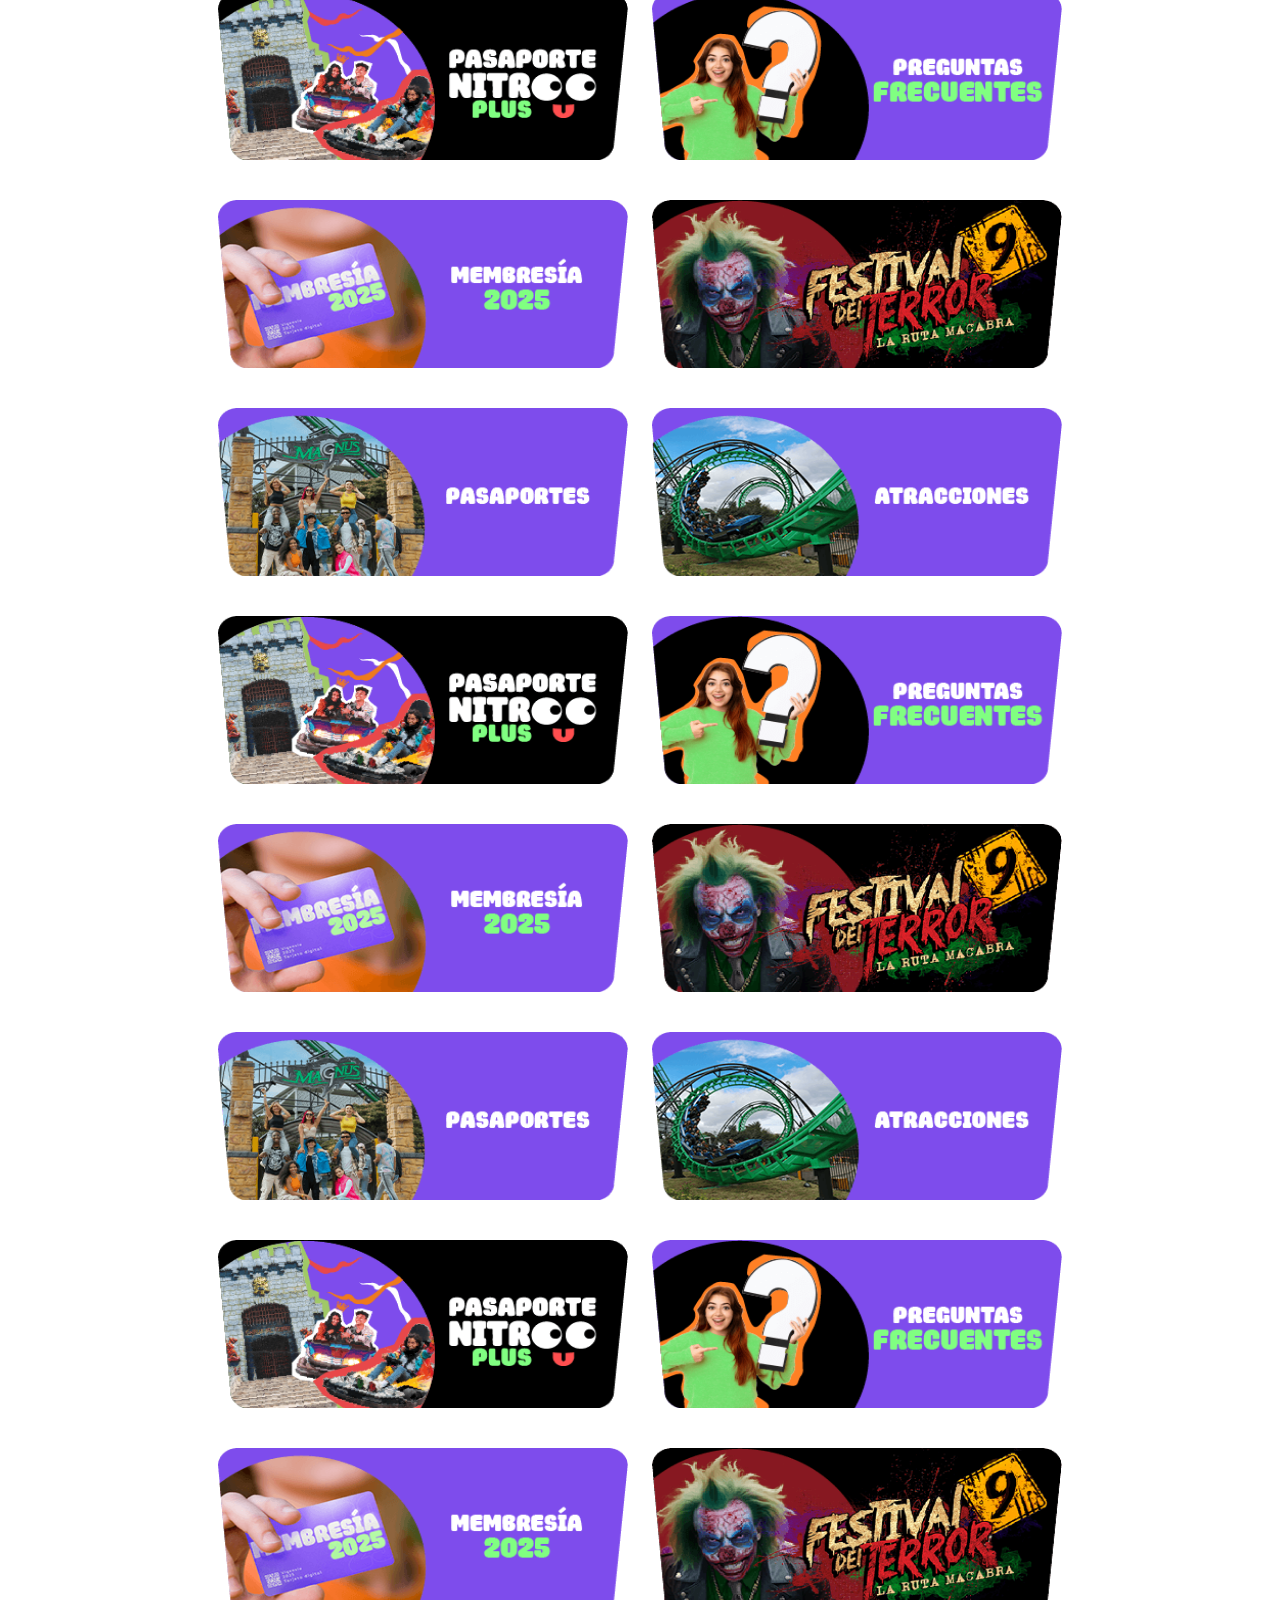
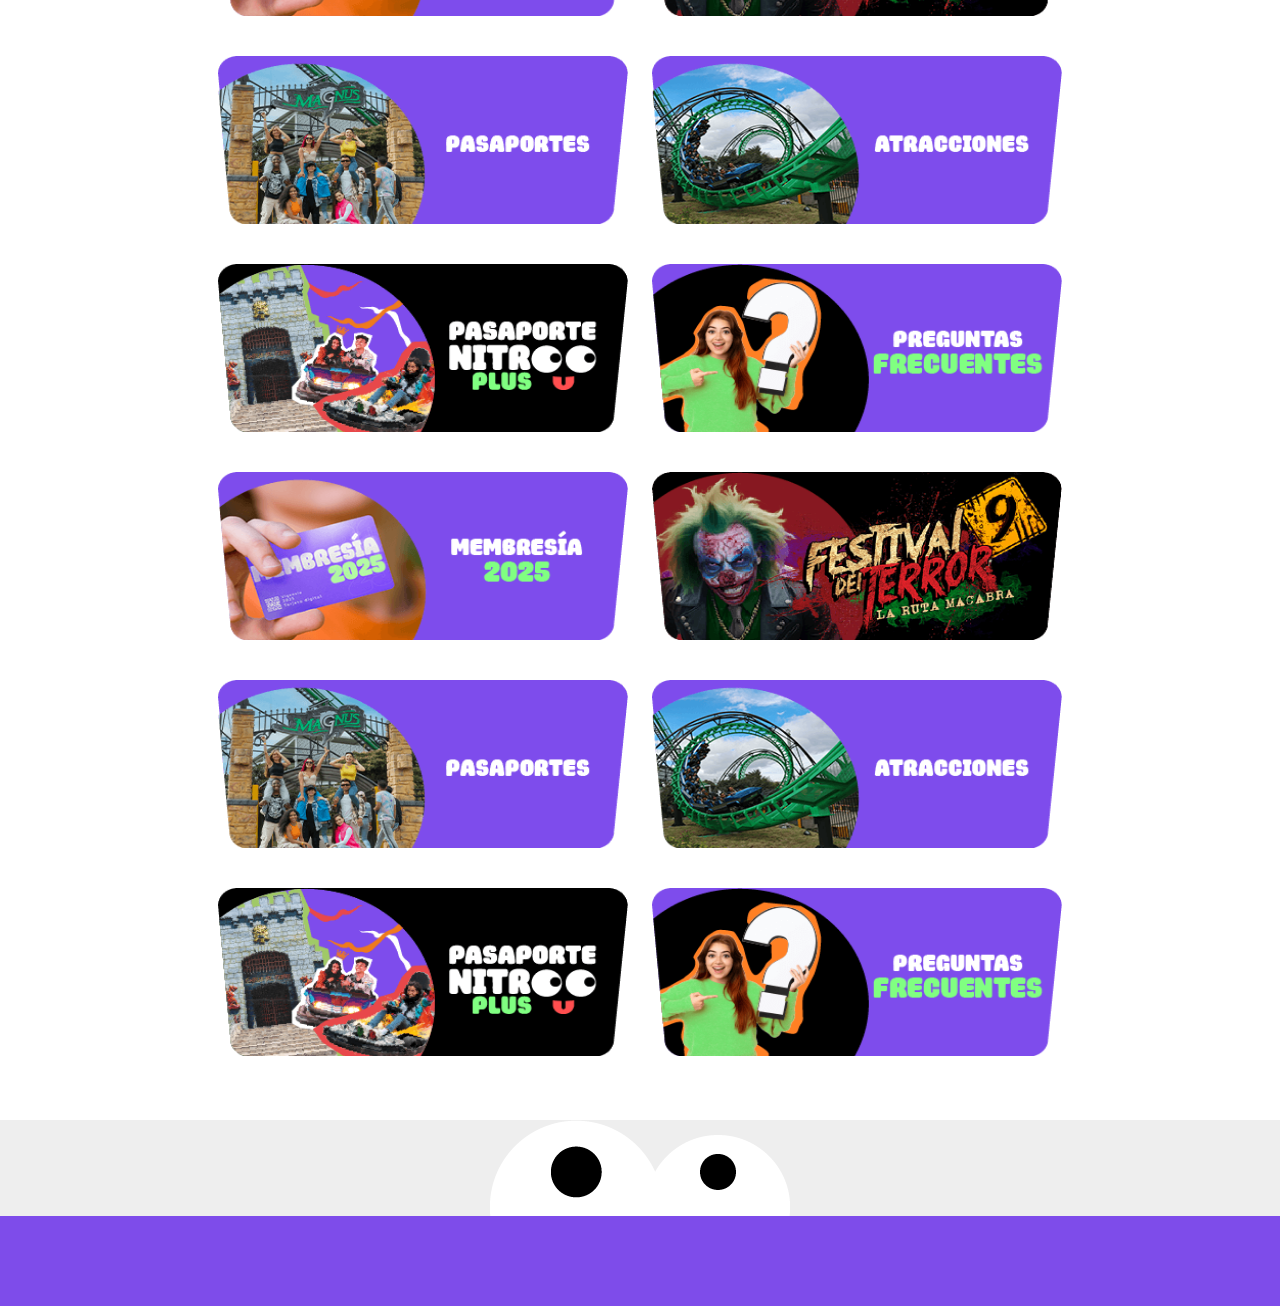
==== commit 86fa2a80: "Banner index" ====
--- a/index.html
+++ b/index.html
@@ -15,7 +15,7 @@
     </div>
 </nav>
 
-
+<!-- 
 <div class="d-flex justify-content-center container-fluid mt-4" >
   <h1 class="d-flex justify-content-center align-items-center gap-2 fs-2 flex-wrap text-center" style="color: #7e4cea;font-weight: 600 !important;">
     ¡Tus fotos están a un clic!
@@ -37,6 +37,11 @@
   </div>
   
 </div>
+-->
+<div class="d-flex justify-content-center">
+  <img class="img-fluid" src="galery/banner.png" alt="" srcset="">
+</div>
+
 
 <div class="container-fluid">
   <div class="mt-4 d-flex justify-content-center align-items-center">
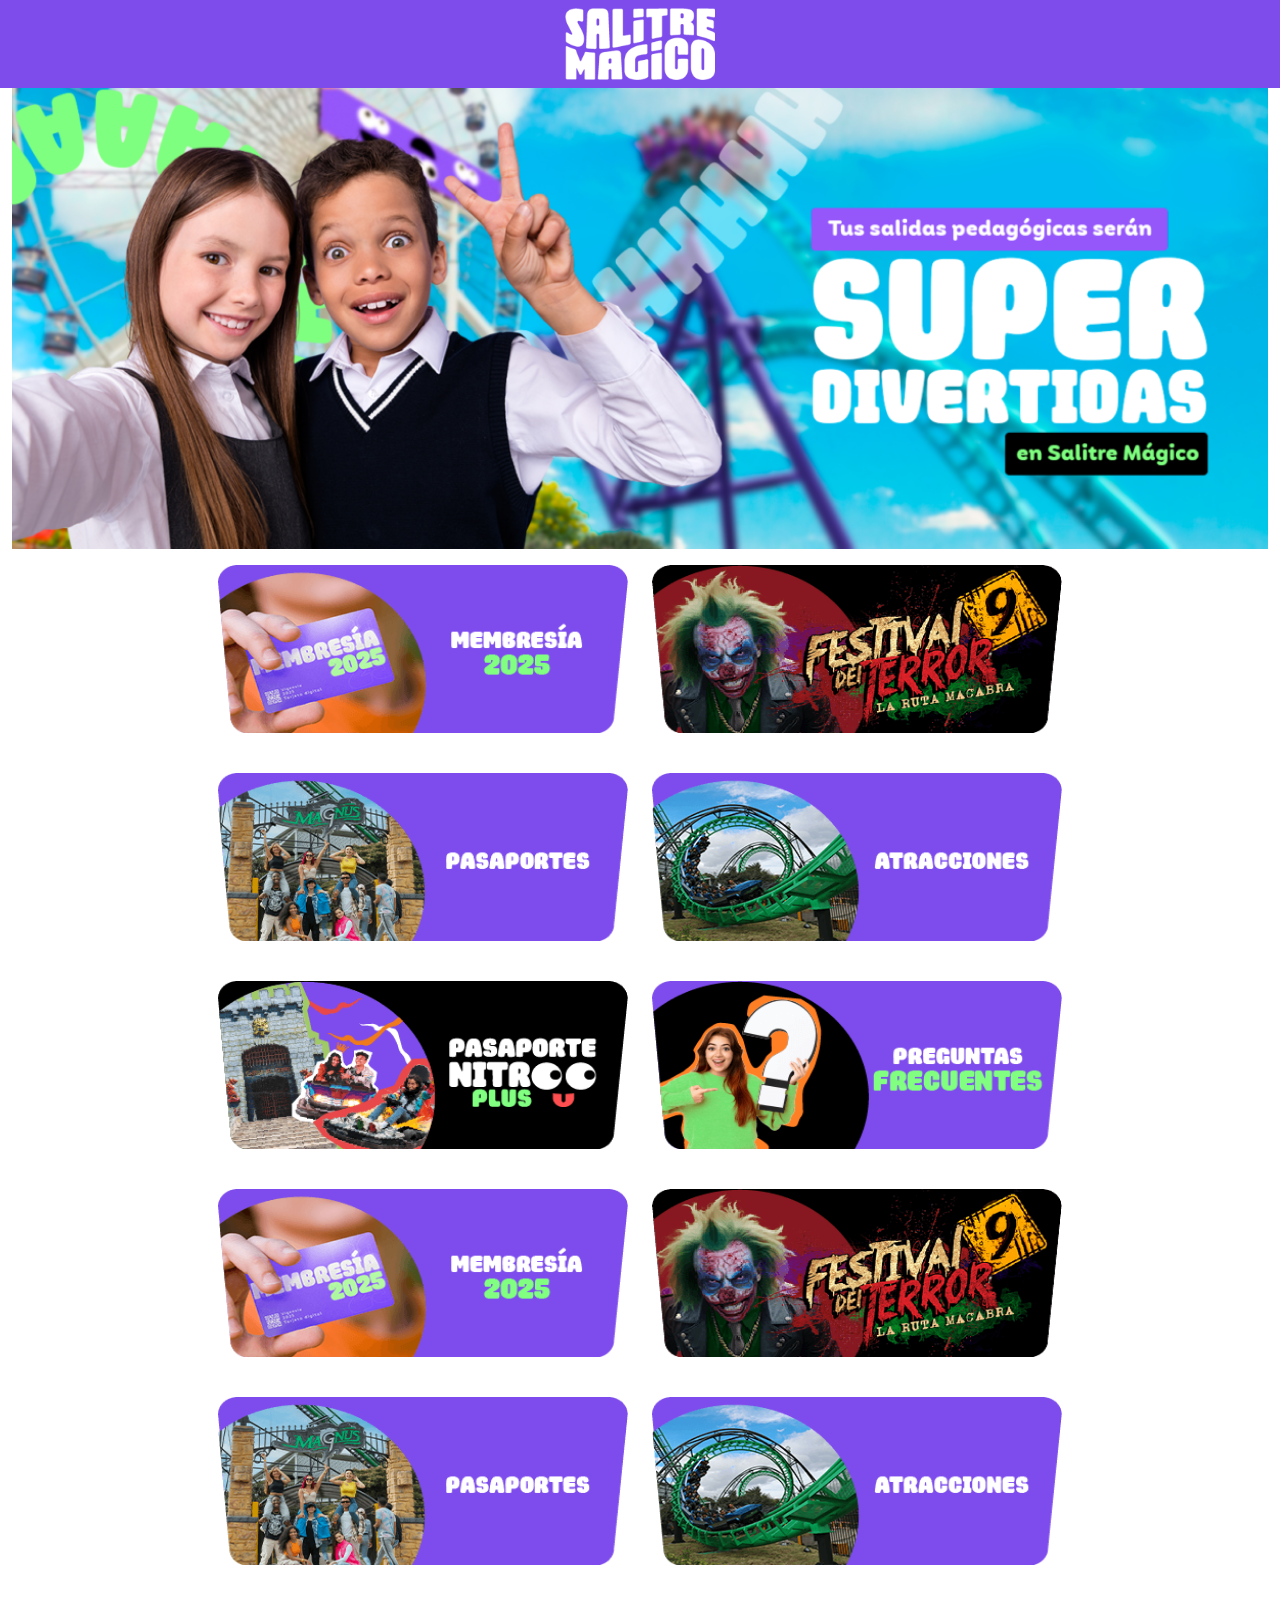
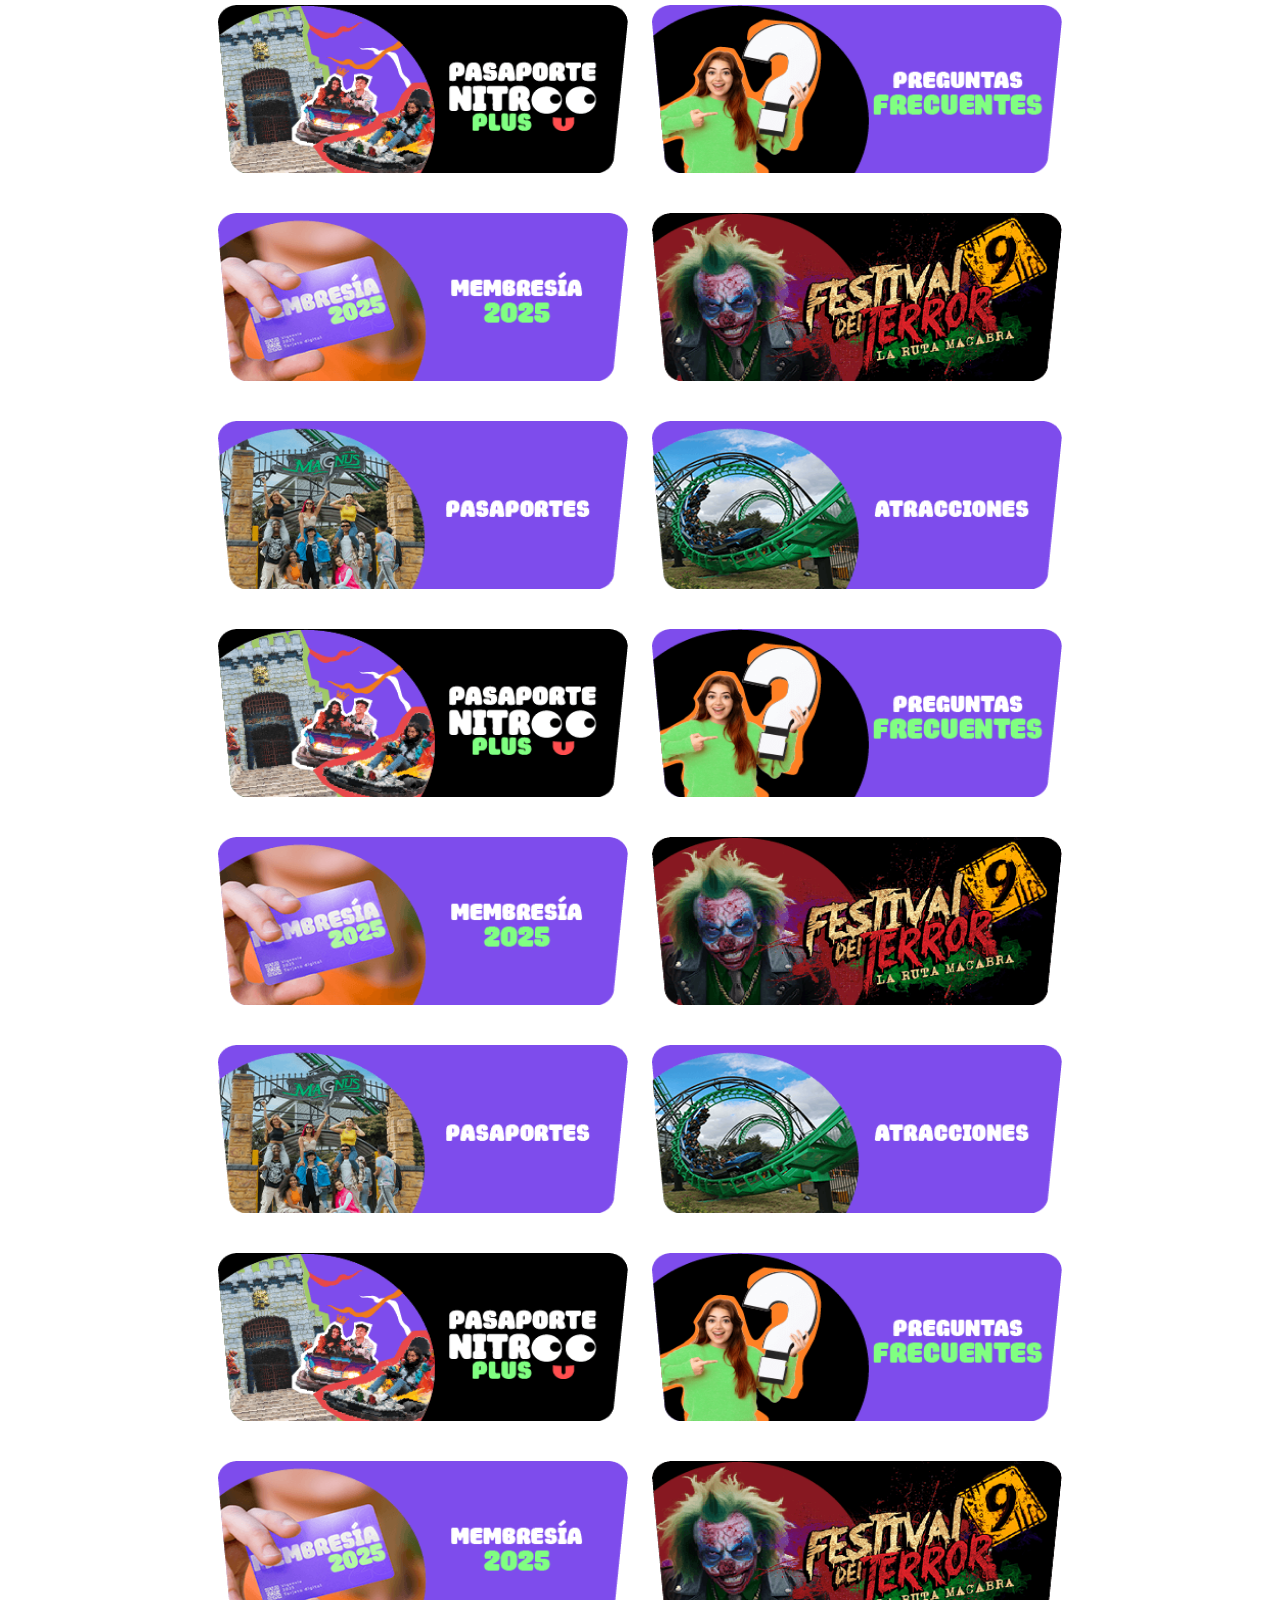
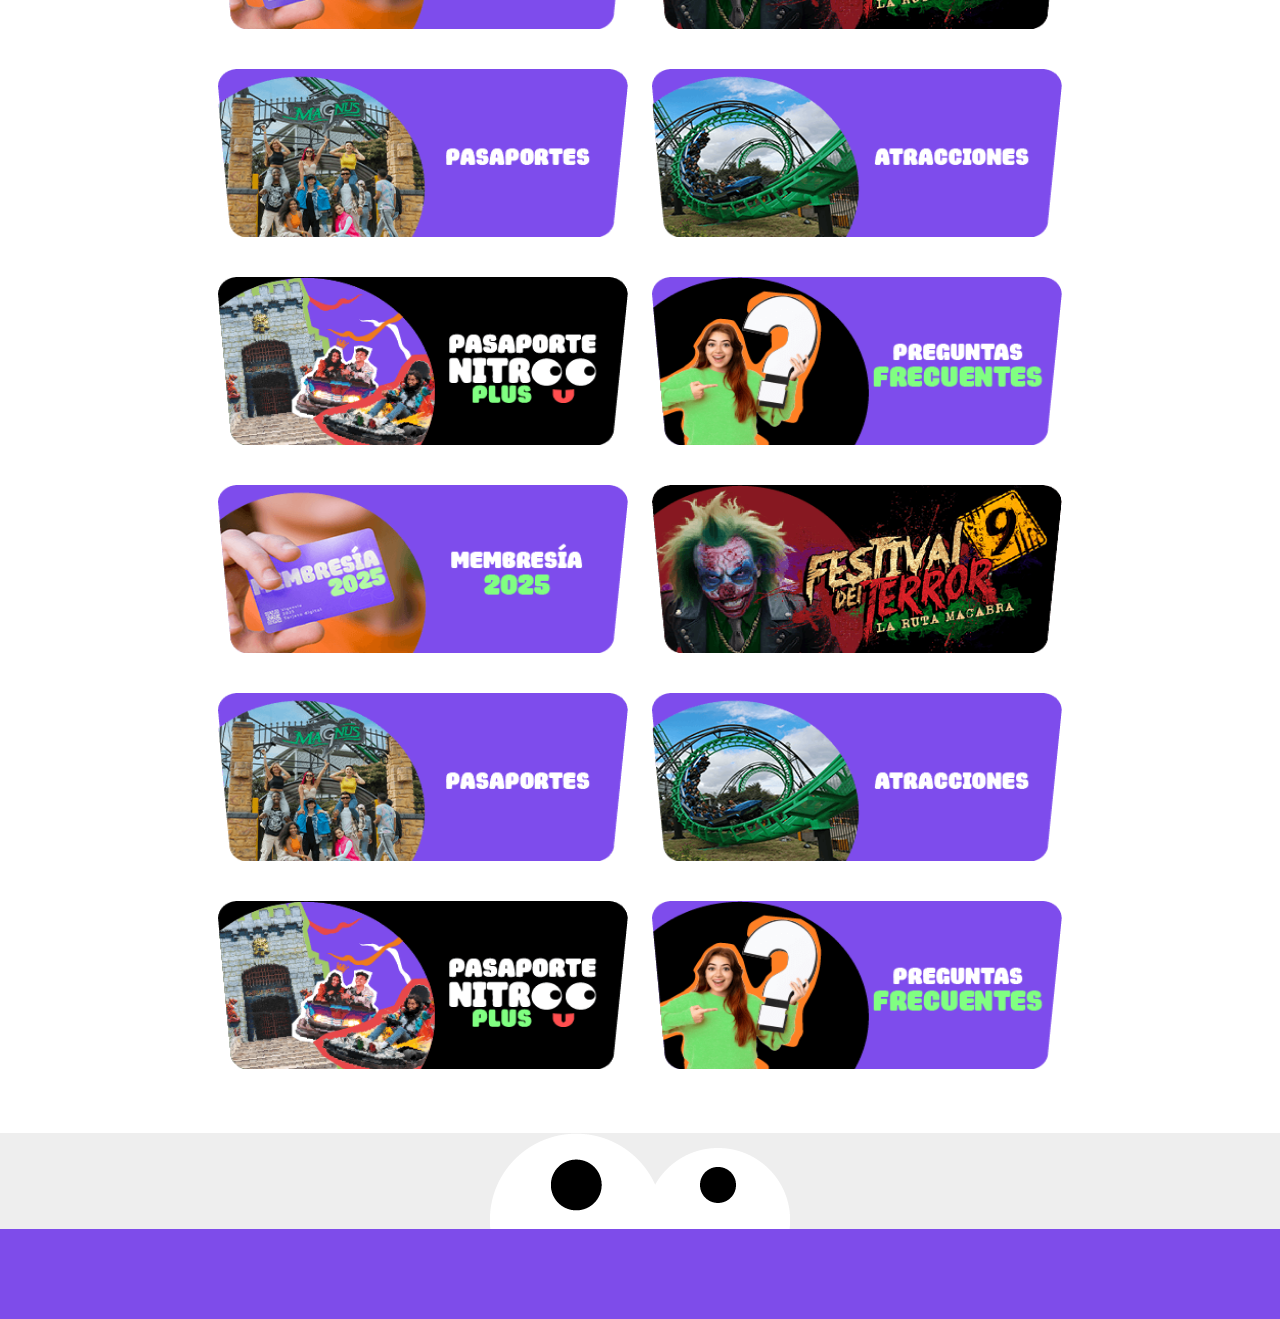
==== commit 9875eed4: "Banner index" ====
--- a/index.html
+++ b/index.html
@@ -38,13 +38,10 @@
   
 </div>
 -->
-<div class="d-flex justify-content-center">
-  <img class="img-fluid" src="galery/banner.png" alt="" srcset="">
-</div>
-
 
 <div class="container-fluid">
-  <div class="mt-4 d-flex justify-content-center align-items-center">
+  <div class="d-flex justify-content-center align-items-center flex-column" style="max-width: 1800px;">    
+    <img class="mb-3 w-100" src="galery/banner.png" alt="" srcset="">
     <div class="column d-flex gap-4 flex-wrap align-items-center justify-content-center mb-5" style="max-width: 1800px;">        
       <img height="184" src="galery/cat_1.png" class="attachment-full size-full img_category pb-3" alt="" onclick="window.location.href=('/sal_fotos/sub_elements.html')">
       <img height="184" src="galery/cat_2.png" class="attachment-full size-full img_category pb-3" alt="" onclick="window.location.href=('/sal_fotos/sub_elements.html')">
--- a/css/global.css
+++ b/css/global.css
@@ -443,4 +443,4 @@
     transform: none;
     width: initial;
     height: 0.8em !important;
-}+}
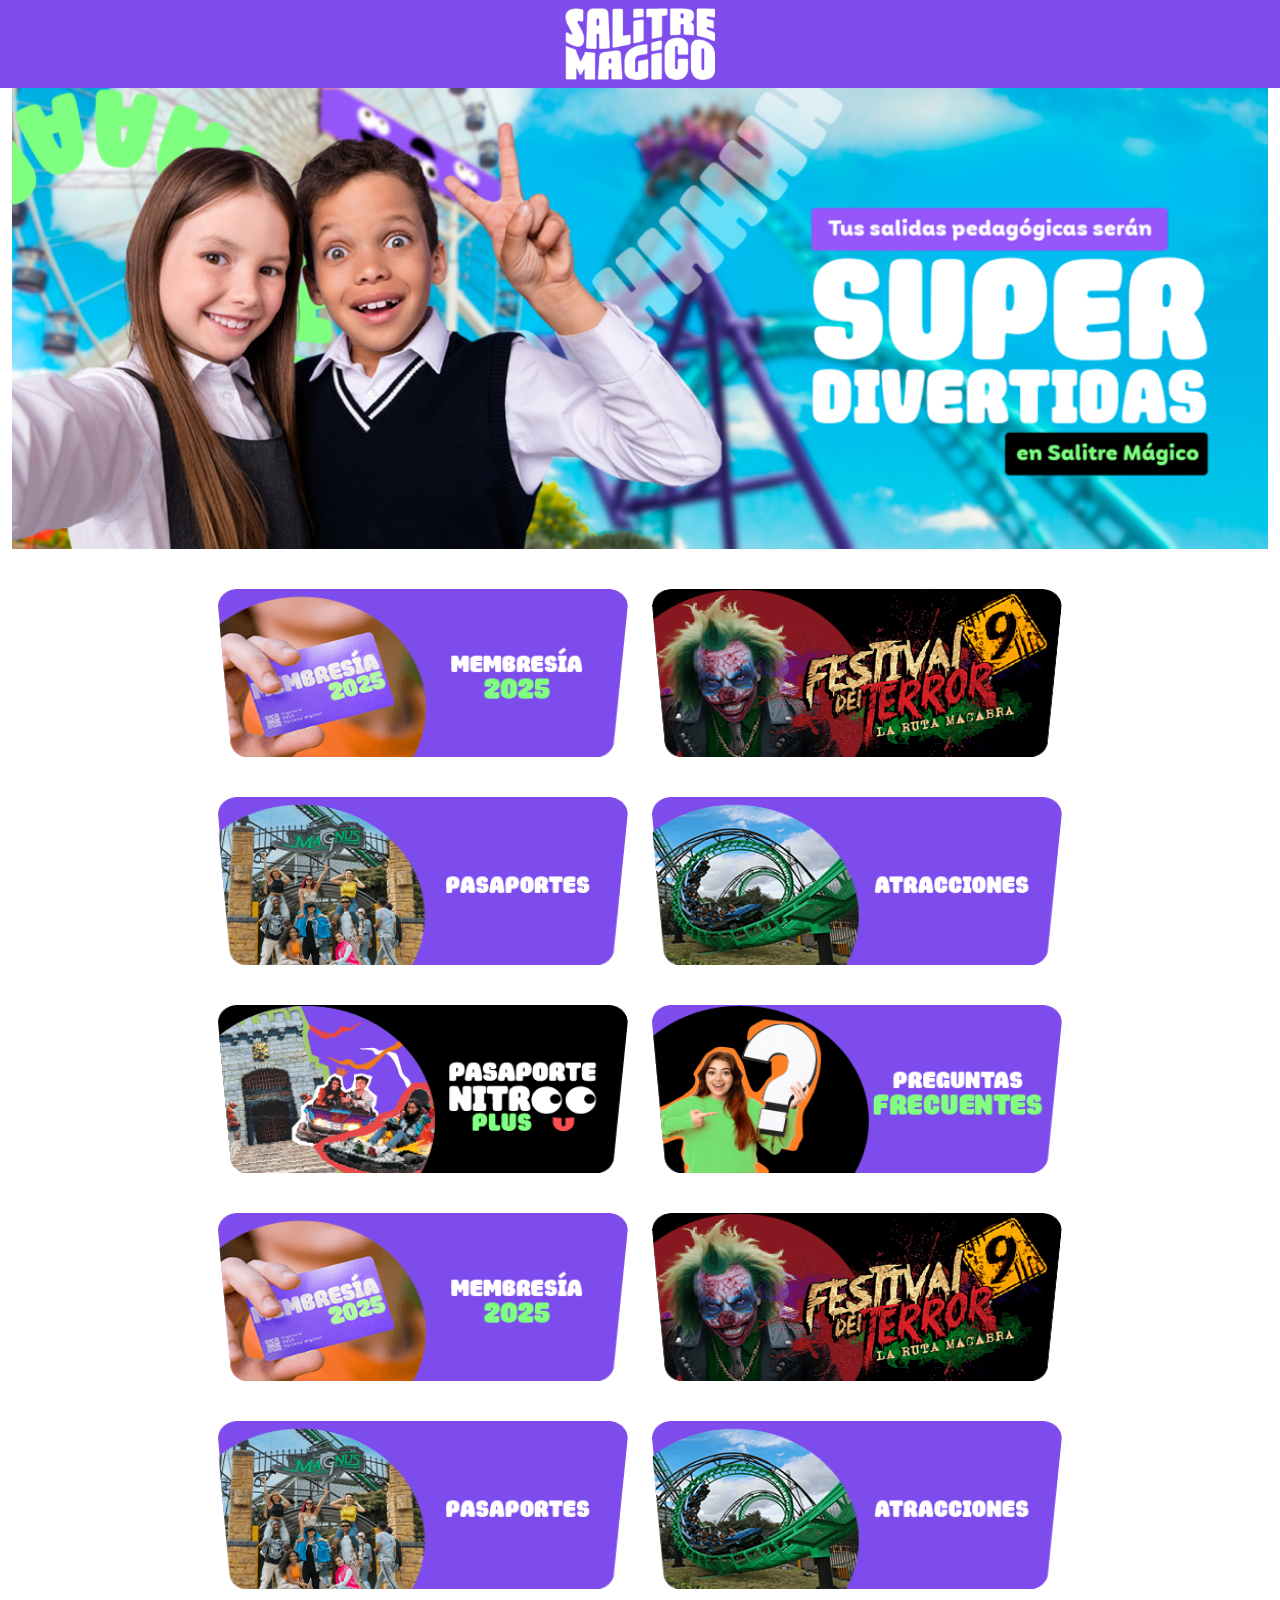
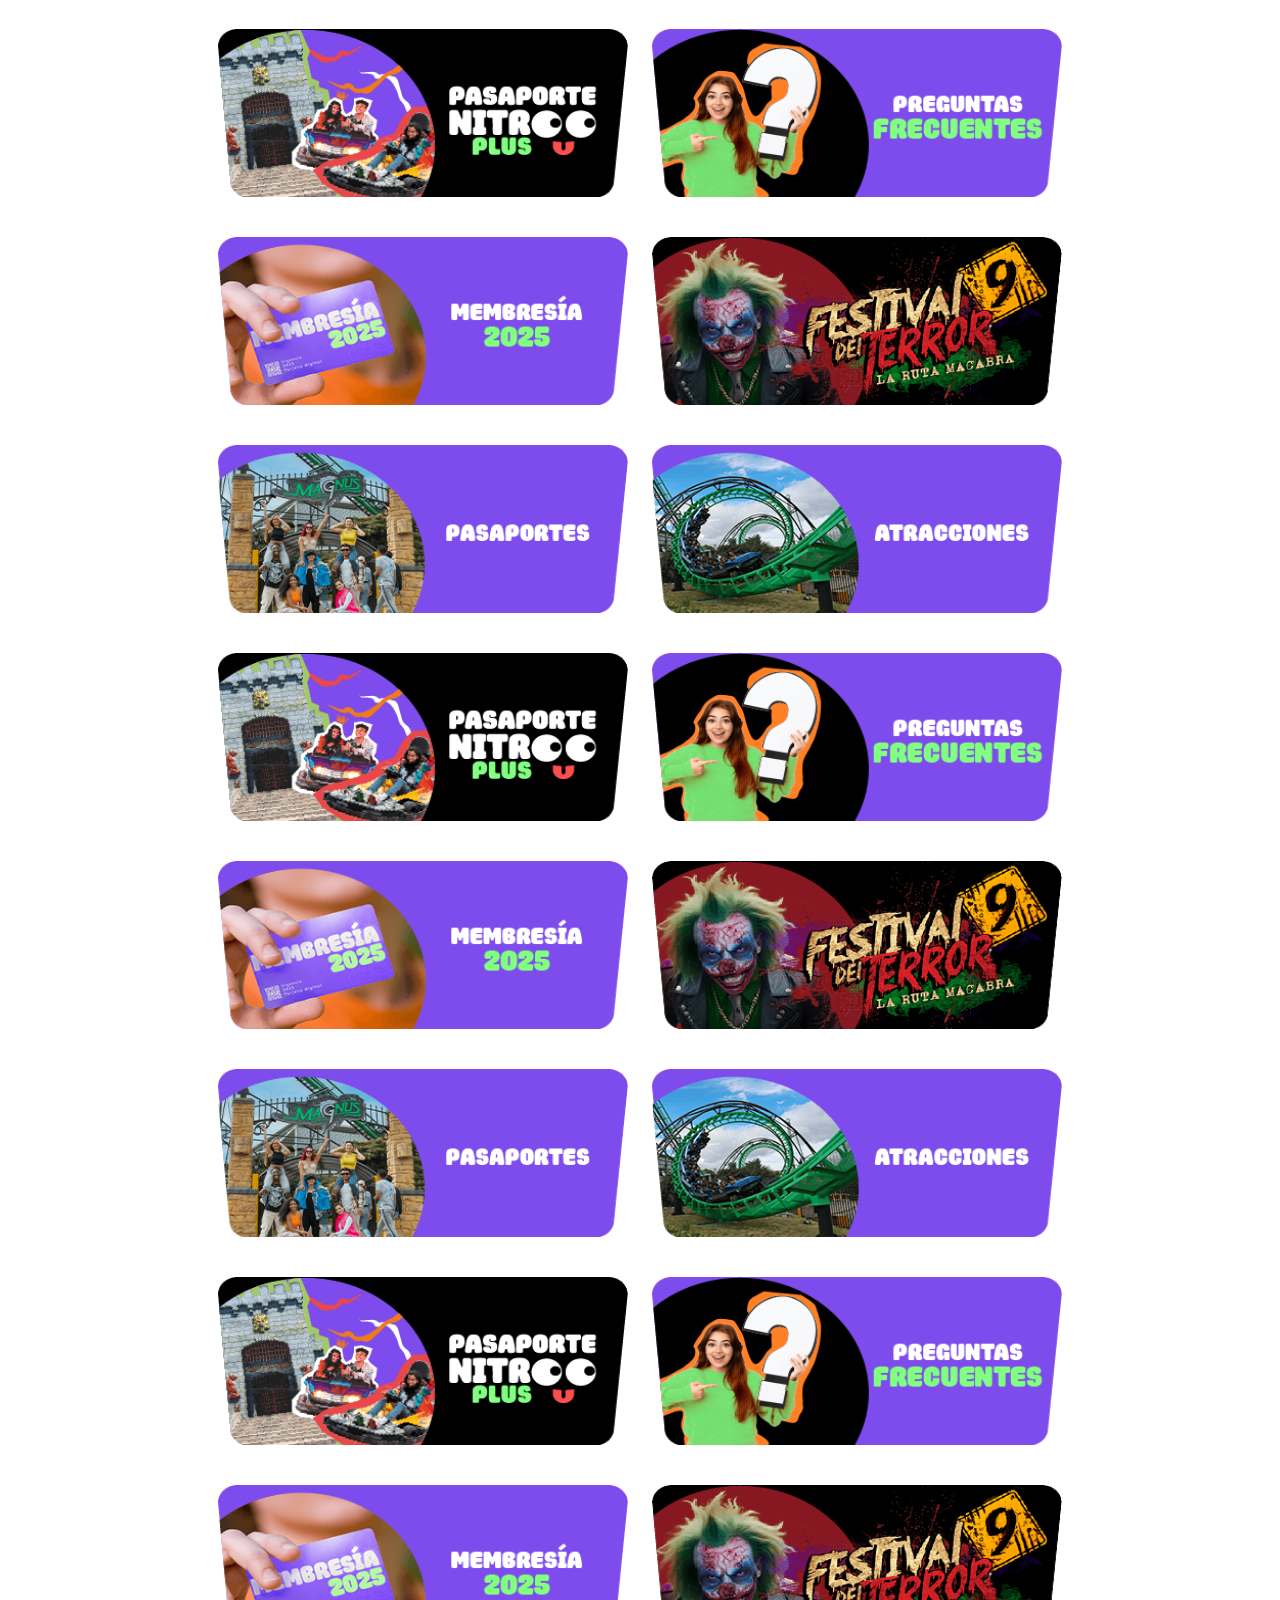
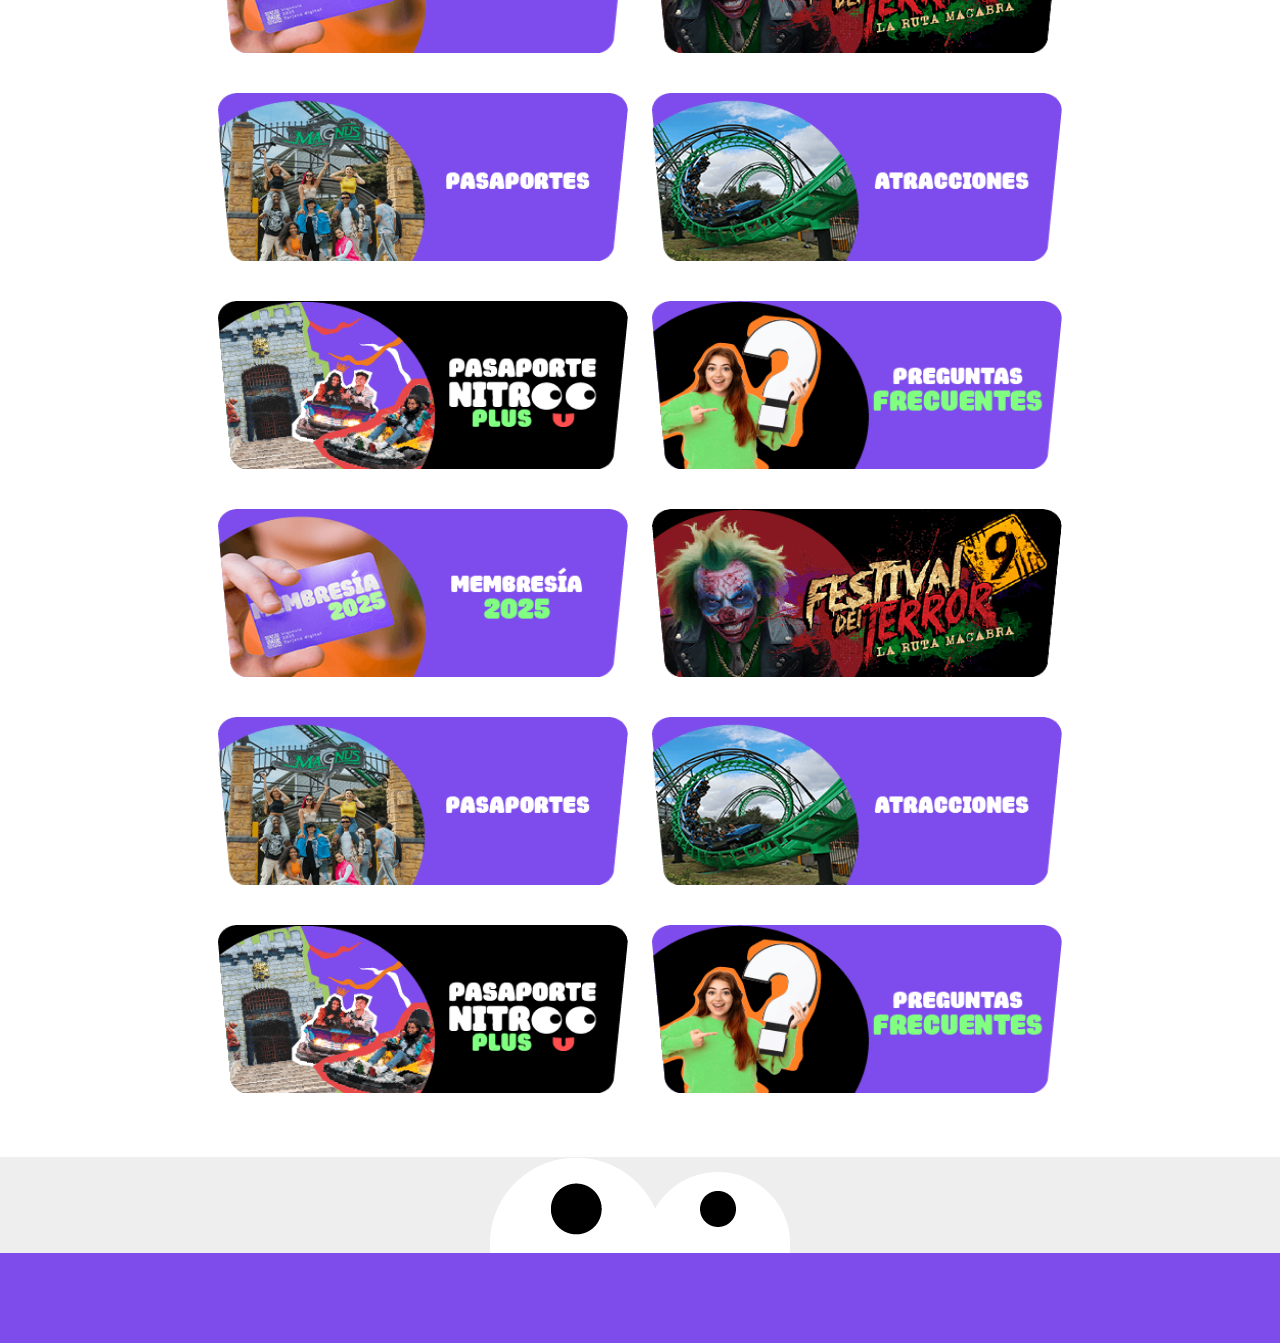
==== commit 1ad950a9: "Error" ====
--- a/index.html
+++ b/index.html
@@ -39,10 +39,10 @@
 </div>
 -->
 
-<div class="container-fluid">
+<div class="container-fluid d-flex justify-content-center align-items-center">
   <div class="d-flex justify-content-center align-items-center flex-column" style="max-width: 1800px;">    
     <img class="mb-3 w-100" src="galery/banner.png" alt="" srcset="">
-    <div class="column d-flex gap-4 flex-wrap align-items-center justify-content-center mb-5" style="max-width: 1800px;">        
+    <div class="column d-flex gap-4 flex-wrap align-items-center justify-content-center mb-5 mt-4" style="max-width: 1800px;">        
       <img height="184" src="galery/cat_1.png" class="attachment-full size-full img_category pb-3" alt="" onclick="window.location.href=('/sal_fotos/sub_elements.html')">
       <img height="184" src="galery/cat_2.png" class="attachment-full size-full img_category pb-3" alt="" onclick="window.location.href=('/sal_fotos/sub_elements.html')">
       <img height="184" src="galery/cat_3.png" class="attachment-full size-full img_category pb-3" alt="" onclick="window.location.href=('/sal_fotos/sub_elements.html')">      
--- a/css/global.css
+++ b/css/global.css
@@ -1,7 +1,8 @@
 *{
   box-sizing: border-box;
   margin: 0;
-  font-family: 'M PLUS Rounded 1c', sans-serif;    
+  font-family: "M PLUS Rounded 1c", sans-serif;  
+  font-style: normal;  
 }
 body{
     height: 100vh;
